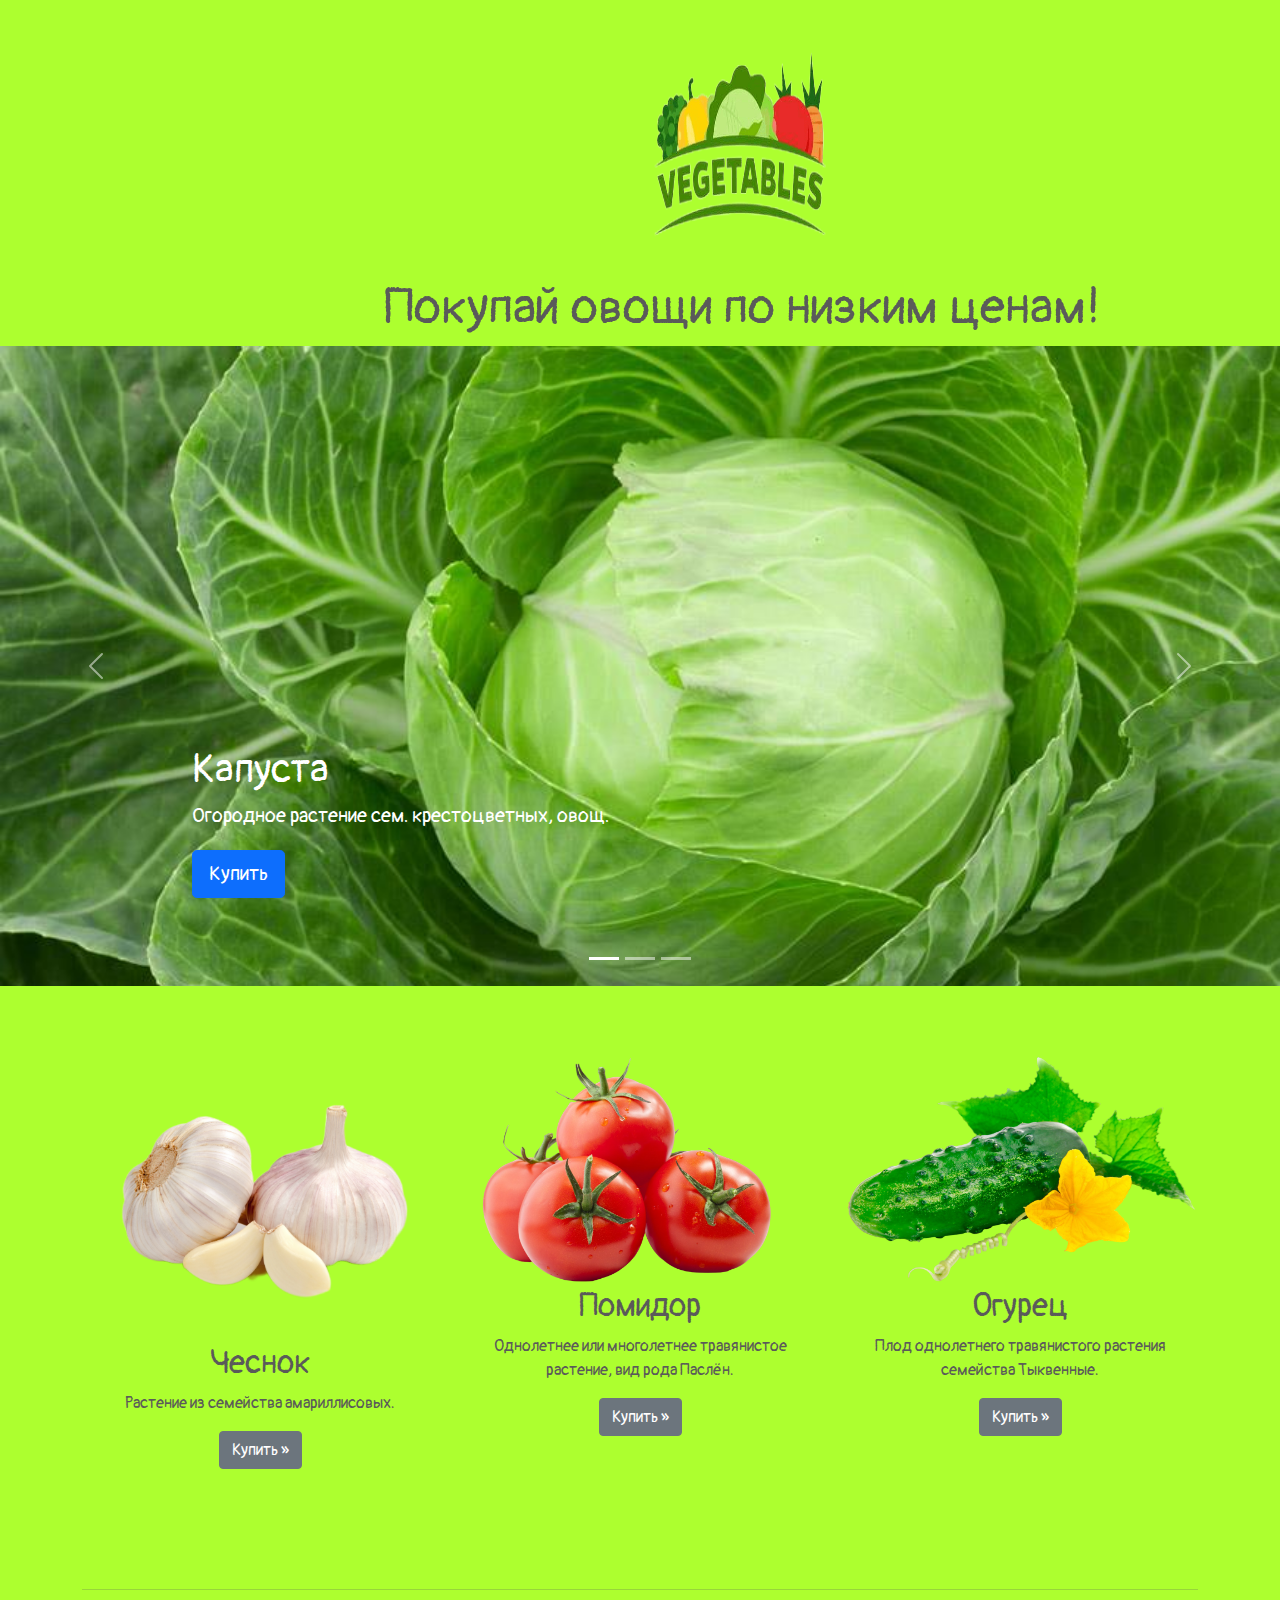
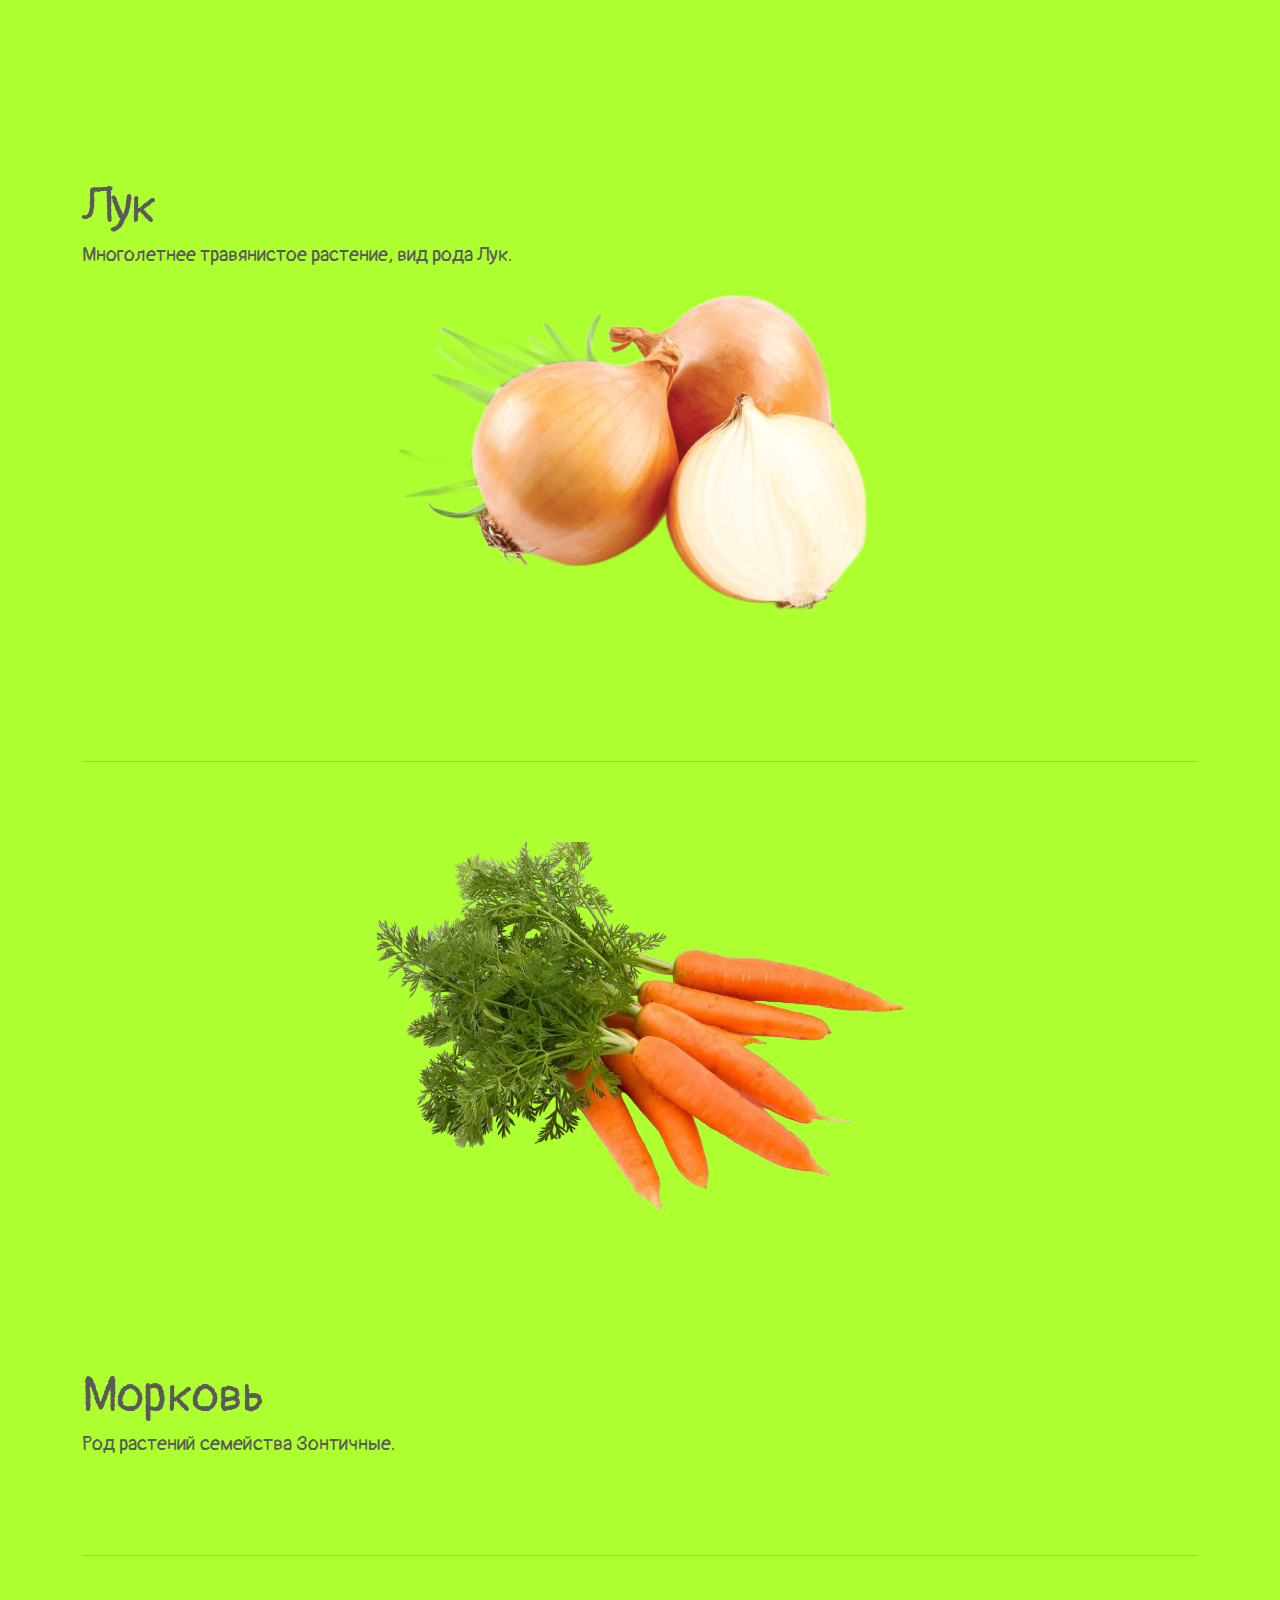
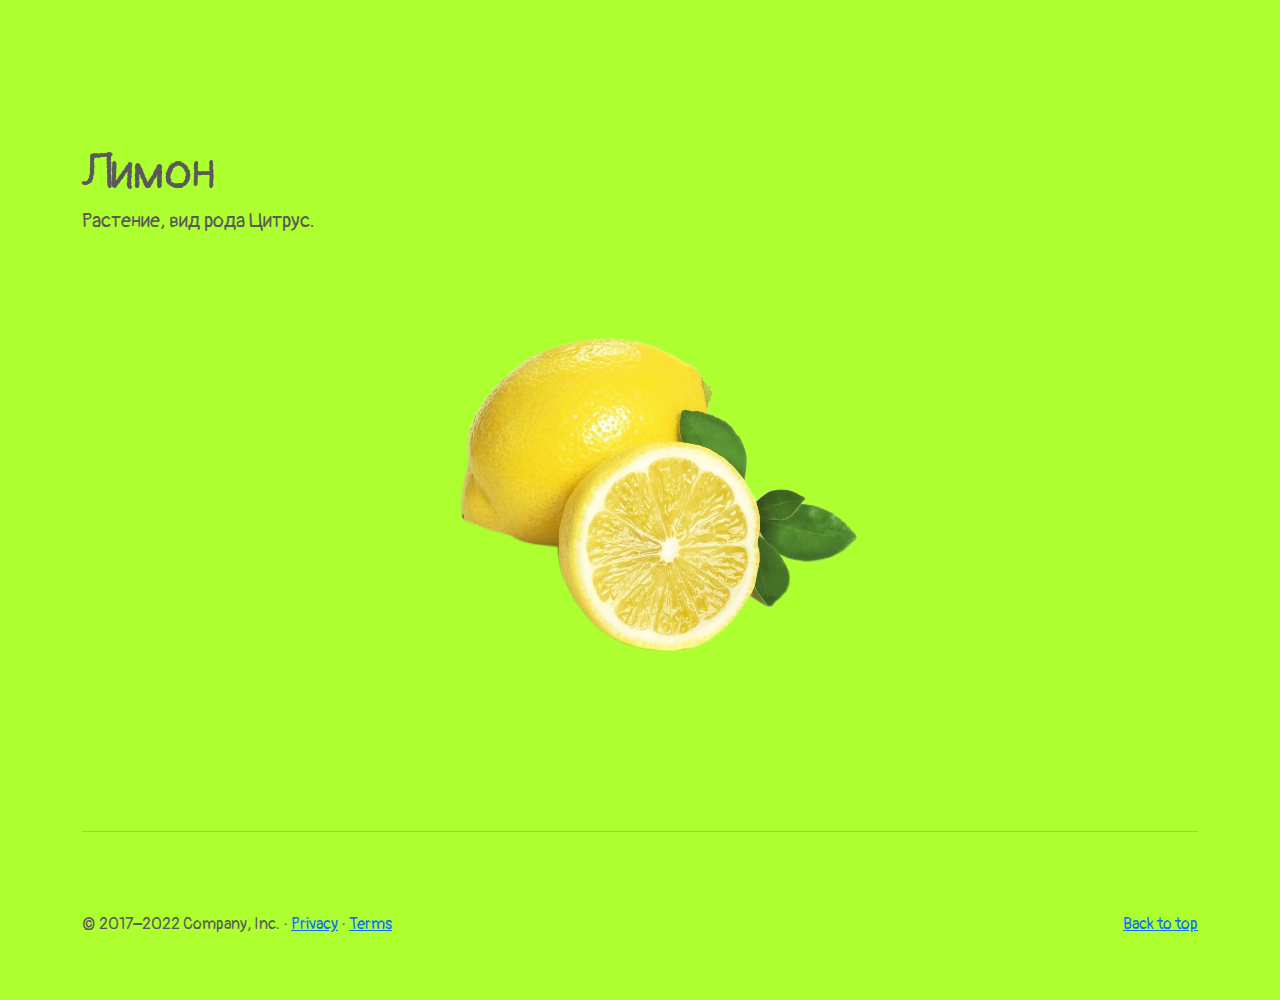
==== index.html @ 8ccec038 "Update index.html" ====
<!DOCTYPE html>
<html lang="en">
<head>
	<meta charset="UTF-8">
	<meta name="viewport" content="width=device-width, initial-scale=1.0">
	<link href="https://cdn.jsdelivr.net/npm/bootstrap@5.0.2/dist/css/bootstrap.min.css" rel="stylesheet" integrity="sha384-EVSTQN3/azprG1Anm3QDgpJLIm9Nao0Yz1ztcQTwFspd3yD65VohhpuuCOmLASjC" crossorigin="anonymous">
	<script src="https://cdn.jsdelivr.net/npm/bootstrap@5.0.2/dist/js/bootstrap.bundle.min.js" integrity="sha384-MrcW6ZMFYlzcLA8Nl+NtUVF0sA7MsXsP1UyJoMp4YLEuNSfAP+JcXn/tWtIaxVXM" crossorigin="anonymous"></script>
  <link href="https://fonts.googleapis.com/css2?family=Pangolin&display=swap" rel="stylesheet">
  <link rel="stylesheet" type="text/css" href="animeblock.css">
	<title>Vegetables</title>
</head>
<body>
	<!-- header -->
	
	<!-- end of header	 -->

	<!-- main -->
	<link rel="canonical" href="https://getbootstrap.com/docs/5.3/examples/carousel/">

    

    

<link href="../assets/dist/css/bootstrap.min.css" rel="stylesheet">

    <style>
      .telega{
        margin-left: 50%;
      }
      h6{
        margin-top: 30px;
        margin-left: 30%;
        font-size: 50px;
      }
      .bd-placeholder-img {
        font-size: 1.125rem;
        text-anchor: middle;
        -webkit-user-select: none;
        -moz-user-select: none;
        user-select: none;
      }

      @media (min-width: 768px) {
        .bd-placeholder-img-lg {
          font-size: 3.5rem;
        }
      }

      .b-example-divider {
        height: 3rem;
        background-color: rgba(0, 0, 0, .1);
        border: solid rgba(0, 0, 0, .15);
        border-width: 1px 0;
        box-shadow: inset 0 .5em 1.5em rgba(0, 0, 0, .1), inset 0 .125em .5em rgba(0, 0, 0, .15);
      }

      .b-example-vr {
        flex-shrink: 0;
        width: 1.5rem;
        height: 100vh;
      }

      .bi {
        vertical-align: -.125em;
        fill: currentColor;
      }

      .nav-scroller {
        position: relative;
        z-index: 2;
        height: 2.75rem;
        overflow-y: hidden;
      }

      .nav-scroller .nav {
        display: flex;
        flex-wrap: nowrap;
        padding-bottom: 1rem;
        margin-top: -1px;
        overflow-x: auto;
        text-align: center;
        white-space: nowrap;
        -webkit-overflow-scrolling: touch;
      }
      body{
        font-family: 'Pangolin', cursive;
        background-color: greenyellow;
      }
    </style>

    
    <!-- Custom styles for this template -->
    <link href="carousel.css" rel="stylesheet">
  </head>
  <body>
    <img class="telega" src="veget.png" alt="" width="200px" height="200px">
    <h6>Покупай овощи по низким ценам!</h6>


<main>

  <div id="myCarousel" class="carousel slide" data-bs-ride="carousel">
    <div class="carousel-indicators">
      <button type="button" data-bs-target="#myCarousel" data-bs-slide-to="0" class="active" aria-current="true" aria-label="Slide 1"></button>
      <button type="button" data-bs-target="#myCarousel" data-bs-slide-to="1" aria-label="Slide 2"></button>
      <button type="button" data-bs-target="#myCarousel" data-bs-slide-to="2" aria-label="Slide 3"></button>
    </div>
    <div class="carousel-inner">
      <div class="carousel-item active">
        <img src="img/kapusta.jpg" width="100%">
        <div class="container">
          <div class="carousel-caption text-start">
            <h1>Капуста</h1>
            <p>Огородное растение сем. крестоцветных, овощ.</p>
            <p><a class="btn btn-lg btn-primary" href="index2.html">Купить</a></p>
          </div>
        </div>
      </div>
      <div class="carousel-item">
        <img src="img/kartoshka.jpg" width="100%">
        <div class="container">
          <div class="carousel-caption">
            <h1>Картофель</h1>
            <p>Многолетнее клубненосное растение, в сельском хозяйстве возделывается, как однолетнее.</p>
            <p><a class="btn btn-lg btn-primary" href="index2.html">Купить</a></p>
          </div>
        </div>
      </div>
      <div class="carousel-item">
        <img src="img/svekla.jpg" width="100%">
        <div class="container">
          <div class="carousel-caption text-end">
            <h1>Свекла</h1>
            <p>Крупный корнеплод семейства Амарантовых.</p>
            <p><a class="btn btn-lg btn-primary" href="index2.html">Купить</a></p>
          </div>
        </div>
      </div>
    </div>
    <button class="carousel-control-prev" type="button" data-bs-target="#myCarousel" data-bs-slide="prev">
      <span class="carousel-control-prev-icon" aria-hidden="true"></span>
      <span class="visually-hidden">Previous</span>
    </button>
    <button class="carousel-control-next" type="button" data-bs-target="#myCarousel" data-bs-slide="next">
      <span class="carousel-control-next-icon" aria-hidden="true"></span>
      <span class="visually-hidden">Next</span>
    </button>
  </div>


  <!-- Marketing messaging and featurettes
  ================================================== -->
  <!-- Wrap the rest of the page in another container to center all the content. -->

  <div class="container marketing">

    <!-- Three columns of text below the carousel -->
    <div class="row">
      <div class="col-lg-4">
        <img src="img/chesnok1fon.png" width="100%">
        <h2 class="fw-normal">Чеснок</h2>
        <p>Растение из семейства амариллисовых.</p>
        <p><a class="btn btn-secondary" href="index2.html">Купить &raquo;</a></p>
      </div><!-- /.col-lg-4 -->
      <div class="col-lg-4">
        <img src="img/pomidorfon.png" width="100%">
        <h2 class="fw-normal">Помидор</h2>
        <p>Однолетнее или многолетнее травянистое растение, вид рода Паслён.</p>
        <p><a class="btn btn-secondary" href="index2.html">Купить &raquo;</a></p>
      </div><!-- /.col-lg-4 -->
      <div class="col-lg-4">
        <img src="img/oguresfon.png" width="100%">
        <h2 class="fw-normal">Огурец</h2>
        <p>Плод однолетнего травянистого растения семейства Тыквенные.</p>
        <p><a class="btn btn-secondary" href="index2.html">Купить &raquo;</a></p>
      </div><!-- /.col-lg-4 -->
    </div><!-- /.row -->


    <!-- START THE FEATURETTES -->

    <hr class="featurette-divider">

    <div class="row ">
      <div class="col-md-7">
        <h2 class="featurette-heading fw-normal lh-1">Лук<span class="text-muted"></span></h2>
        <p class="lead">Многолетнее травянистое растение, вид рода Лук.</p>
      </div>
      <div class="wrapper" style="width: 550px;">
        <a href="index2.html">
          <img src="img/lukfon.png" alt="lukfon.png">
            <div class="text">
             <h1>Лук</h1>
              <p>Нажми чтобы перейти к оплате.</p>
            </div>
        </a>
      </div>
    </div>

    <hr class="featurette-divider">

    <div class="row featurette">
      <div class="col-md-7 order-md-2">
        <h2 class="featurette-heading fw-normal lh-1">Морковь<span class="text-muted"></span></h2>
        <p class="lead">Род растений семейства Зонтичные.</p>
      </div>
      <div class="wrapper" style="width: 550px;">
        <a href="index2.html">
          <img src="img/morkovfon.png" alt="morkofon.png" width="100%">
            <div class="text">
             <h1>Морковь</h1>
              <p>Нажми чтобы перейти к оплате.</p>
            </div>
        </a>
      </div>
    </div>

    <hr class="featurette-divider">

    <div class="row featurette">
      <div class="col-md-7">
        <h2 class="featurette-heading fw-normal lh-1">Лимон<span class="text-muted"></span></h2>
        <p class="lead">Растение, вид рода Цитрус.</p>
      </div>
      <div class="wrapper" style="width: 550px;">
        <a href="index2.html">
          <img src="img/lemonfon.png" alt="lemonfon.png" width="100%">
            <div class="text">
             <h1>Лимон</h1>
              <p>Нажми чтобы перейти к оплате.</p>
            </div>
        </a>
      </div>
    </div>

    <hr class="featurette-divider">

    <!-- /END THE FEATURETTES -->

  </div><!-- /.container -->


  <!-- FOOTER -->
  <footer class="container">
    <p class="float-end"><a href="#">Back to top</a></p>
    <p>&copy; 2017–2022 Company, Inc. &middot; <a href="#">Privacy</a> &middot; <a href="#">Terms</a></p>
  </footer>
</main>


    <script src="../assets/dist/js/bootstrap.bundle.min.js"></script>

	<!-- end of main -->
</body>
</html>
---- animeblock.css ----
{
/*Цвет для заднего фона	*/
	background: violet;
/*Все строчные объекты разместить по центру	*/
	text-align: center;
}

.wrapper{
/*Создаем ширину блока (можно указать свою)	*/
	width: 150px;
/*Создаем отступ верх/низ - 50px, лево/право - авто	*/
	margin: 50px auto;
/*Относительное позиционирование, нужно, для нормальной работы
будущей анимации 	*/
	position: relative;
/*border - Рамка, толщиной 5 пикселей, цветом черным 
и прозрачностью 20%	*/
	border: solid 5 px rgba(255, 255, 255, 0.8);
/*Если картинка вылазит за ширину блока(350 пикселей), она обрежется	*/
	overflow: hidden;
}
.wrapper a img{
	width: 100%;
}
.wrapper a{
/*убираем синий текст и черту под ссылкой	*/
	text-decoration: none;
/*цвет текста - белый (можно указать свой)	*/
	color: white;
/*блочный формат отображения(не будет перемещаться
 по странице, при масштабировании)	*/
	display: block;
}
.text{
/*позиция absolute - главнее, чем позиция relative. Это дает
нам то, что текст можно расположить поверх картинки и 
спрятать его от пользователя при помощи свойства прозрачности
opacity:0;	*/
	position: absolute;
/*Отступ сверху нуль пикселей	*/
	top: 0;
/*Отступ слева нуль пикселей	*/
	left: 0;
	padding: 30px 40px;
	opacity: 0;
/*уровень, на котором мы располагаем текст(100 чисто по приколу 
написал, хватило бы и единицу)	*/
	z-index: 100;
/*Время анимации = 0.5 секунды, а ease - характер её воспроизведения	*/
	transition: 0.5s ease;
/*Дополнительно почитать про характер воспроизведения:

https://developer.mozilla.org/en-US/docs/Web/CSS/transition-timing-function

*/
}
/*before и after - это псевтоклассы, в которых мы записываем необходимые для
анимации свойства. Это как заготовка для будущей "шторки"*/
.wrapper a:before,
.wrapper a:after{
/*Свойство, при момощи которого можно добавлять эл-ты на страницу
(в основном текст.). Мы специально сделали его без контента, чтобы	
просто создать темный блок*/

/*одинарные кавычки = Э (на англ. раскладке)*/
	content: ''; 
	position: absolute;
	width: 200%;
	height: 200%;
	transition: 0.5s ease-in-out;
/*Смешение цветов, которое затемняет полученный микс*/
	mix-blend-mode: darken;
}
/*создаем нижнюю шторку*/
.wrapper a:before{
	right: 0;
	bottom: -100%;
/*rgba - расшифровыввается, как red, green, blue,
 альфа(прозрачность)	*/
	background: rgba(230, 12, 50, 0.8);
/*transform - CSS-свойство, которое позволяет вам 
поворачивать(rotate), масштабировать(scale), наклонять(skew) или 
сдвигать элемент(translate). При желании загугли	*/
	transform: skew(-45deg) translateX(100%);
}
/*Создаем верхнюю шторку*/
.wrapper a:after{
	left: 0;
	top: -100%;
	background: rgba(11, 72, 174, 0.8);
/*deg - это градусы(от англ. degrees)	*/
	transform: skew(135deg) translateX(-100%);
}

/*активируем анимацию.
псевдокласс :hover запускает анимацию при наведении*/
.wrapper:hover a:before{
	transform: skew(-45deg) translateX(0%);
}
.wrapper:hover a:after{
	transform: skew(135deg) translateX(0%);
}
.wrapper:hover .text{
	opacity: 1;
}
---- carousel.css ----
/* GLOBAL STYLES
-------------------------------------------------- */
/* Padding below the footer and lighter body text */

body {
  padding-top: 3rem;
  padding-bottom: 3rem;
  color: #5a5a5a;
}


/* CUSTOMIZE THE CAROUSEL
-------------------------------------------------- */

/* Carousel base class */
.carousel {
  margin-bottom: 4rem;
}
/* Since positioning the image, we need to help out the caption */
.carousel-caption {
  bottom: 3rem;
  z-index: 10;
}

/* Declare heights because of positioning of img element */
.carousel-item {
  height: 40rem;
}


/* MARKETING CONTENT
-------------------------------------------------- */

/* Center align the text within the three columns below the carousel */
.marketing .col-lg-4 {
  margin-bottom: 1.5rem;
  text-align: center;
}
/* rtl:begin:ignore */
.marketing .col-lg-4 p {
  margin-right: .75rem;
  margin-left: .75rem;
}
/* rtl:end:ignore */


/* Featurettes
------------------------- */

.featurette-divider {
  margin: 5rem 0; /* Space out the Bootstrap <hr> more */
}

/* Thin out the marketing headings */
/* rtl:begin:remove */
.featurette-heading {
  letter-spacing: -.05rem;
}

/* rtl:end:remove */

/* RESPONSIVE CSS
-------------------------------------------------- */

@media (min-width: 40em) {
  /* Bump up size of carousel content */
  .carousel-caption p {
    margin-bottom: 1.25rem;
    font-size: 1.25rem;
    line-height: 1.4;
  }

  .featurette-heading {
    font-size: 50px;
  }
}

@media (min-width: 62em) {
  .featurette-heading {
    margin-top: 7rem;
  }
}
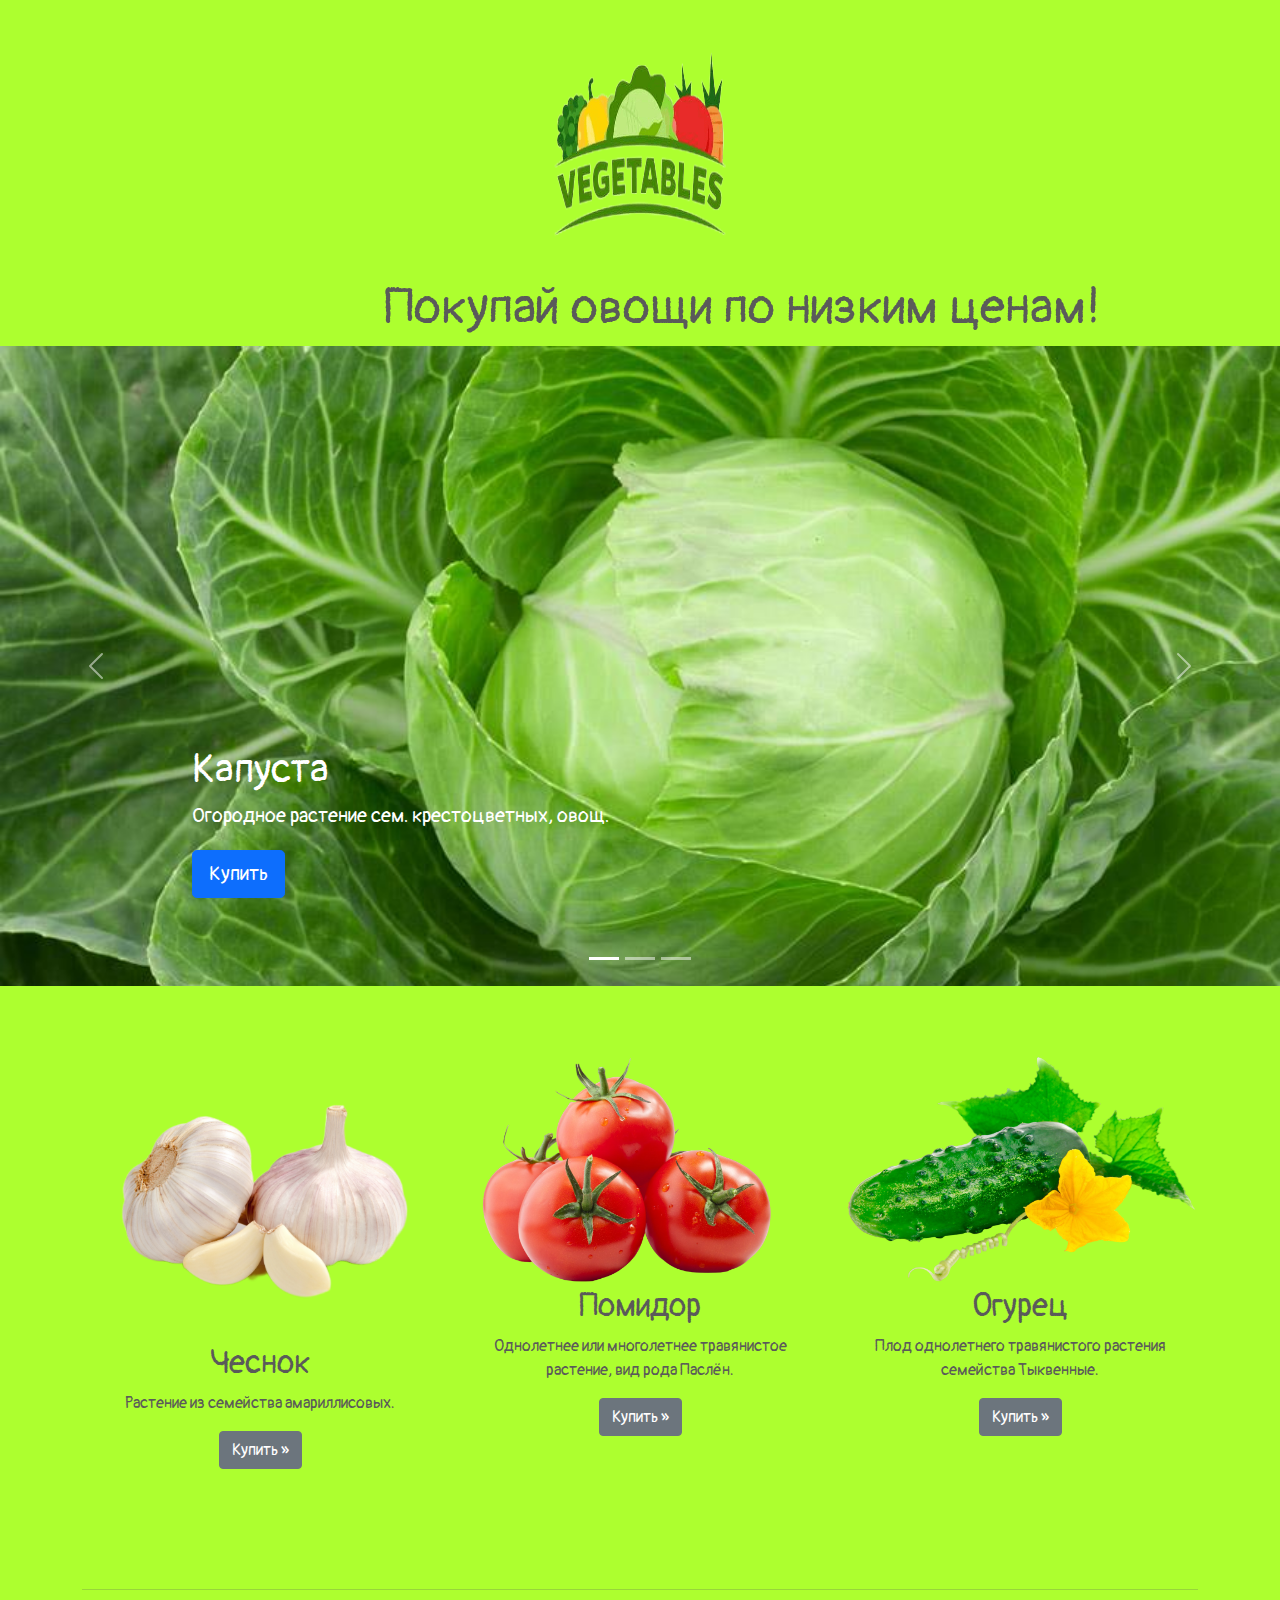
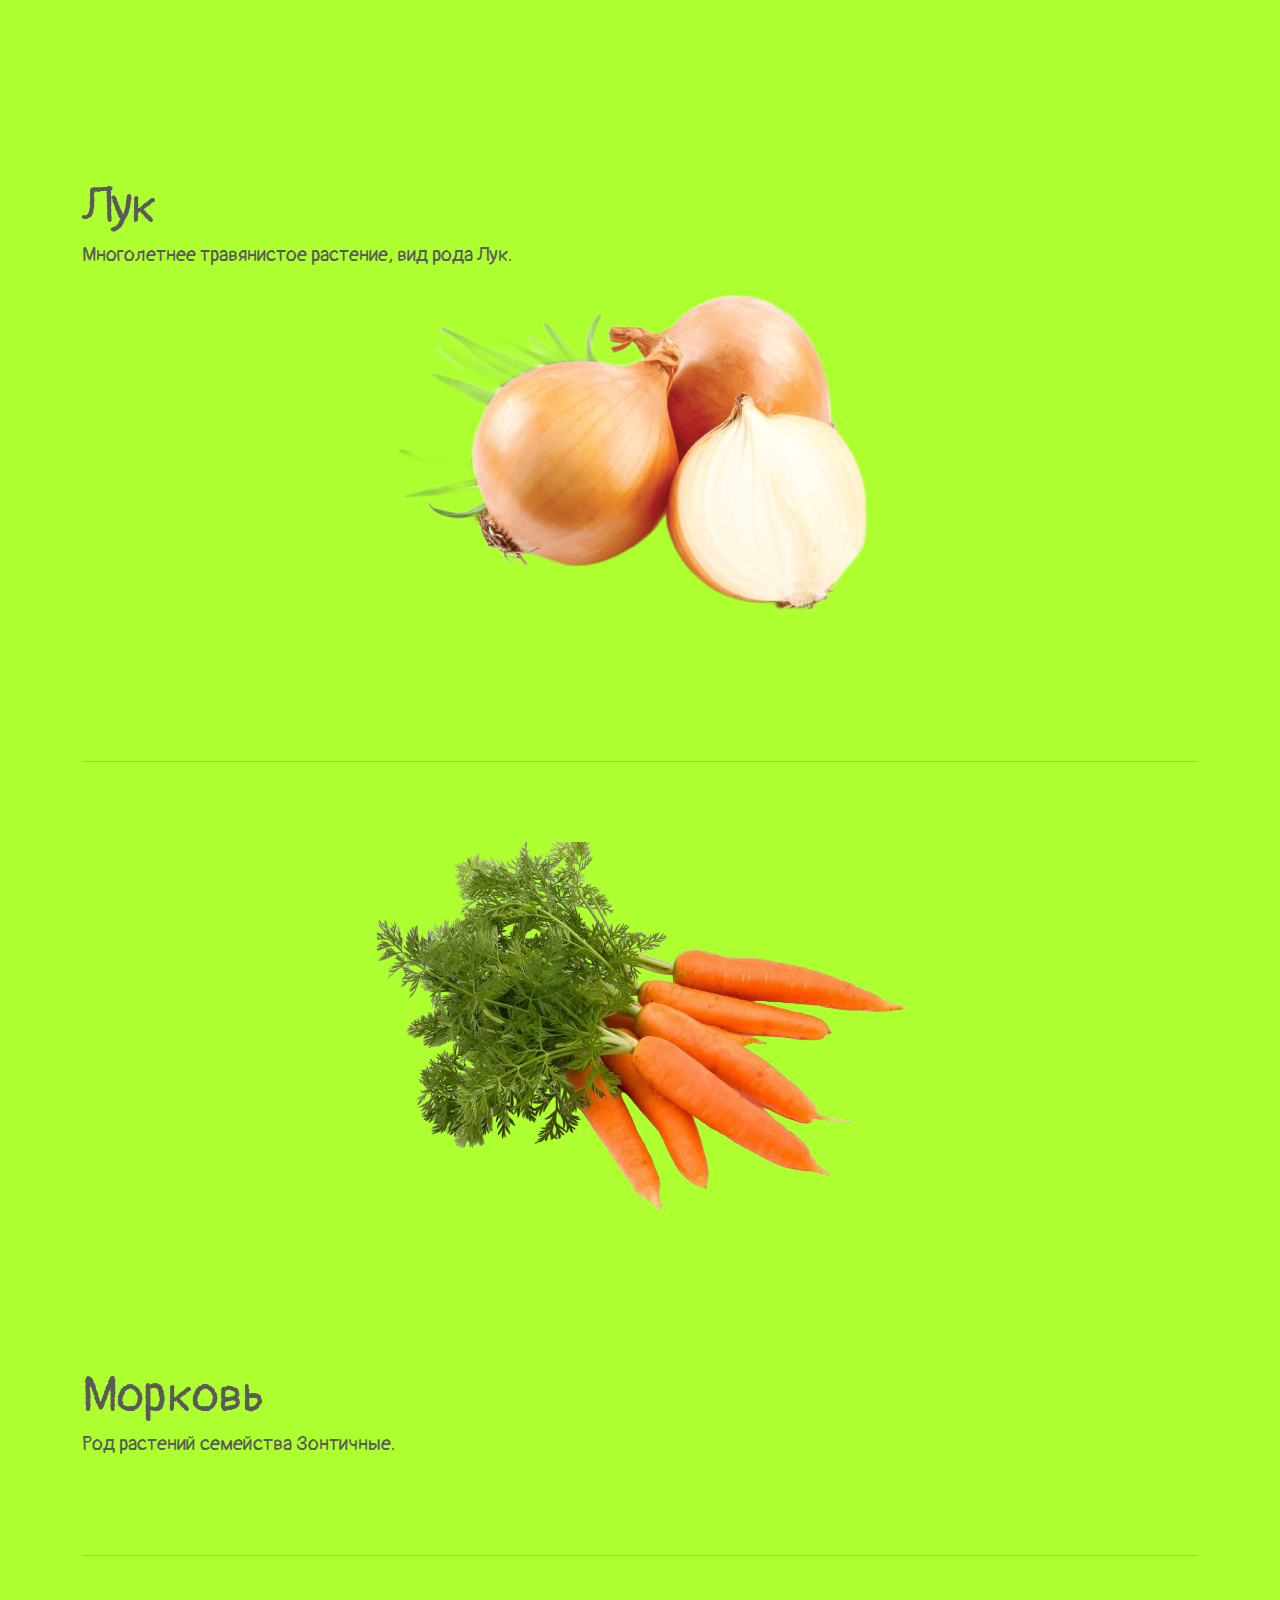
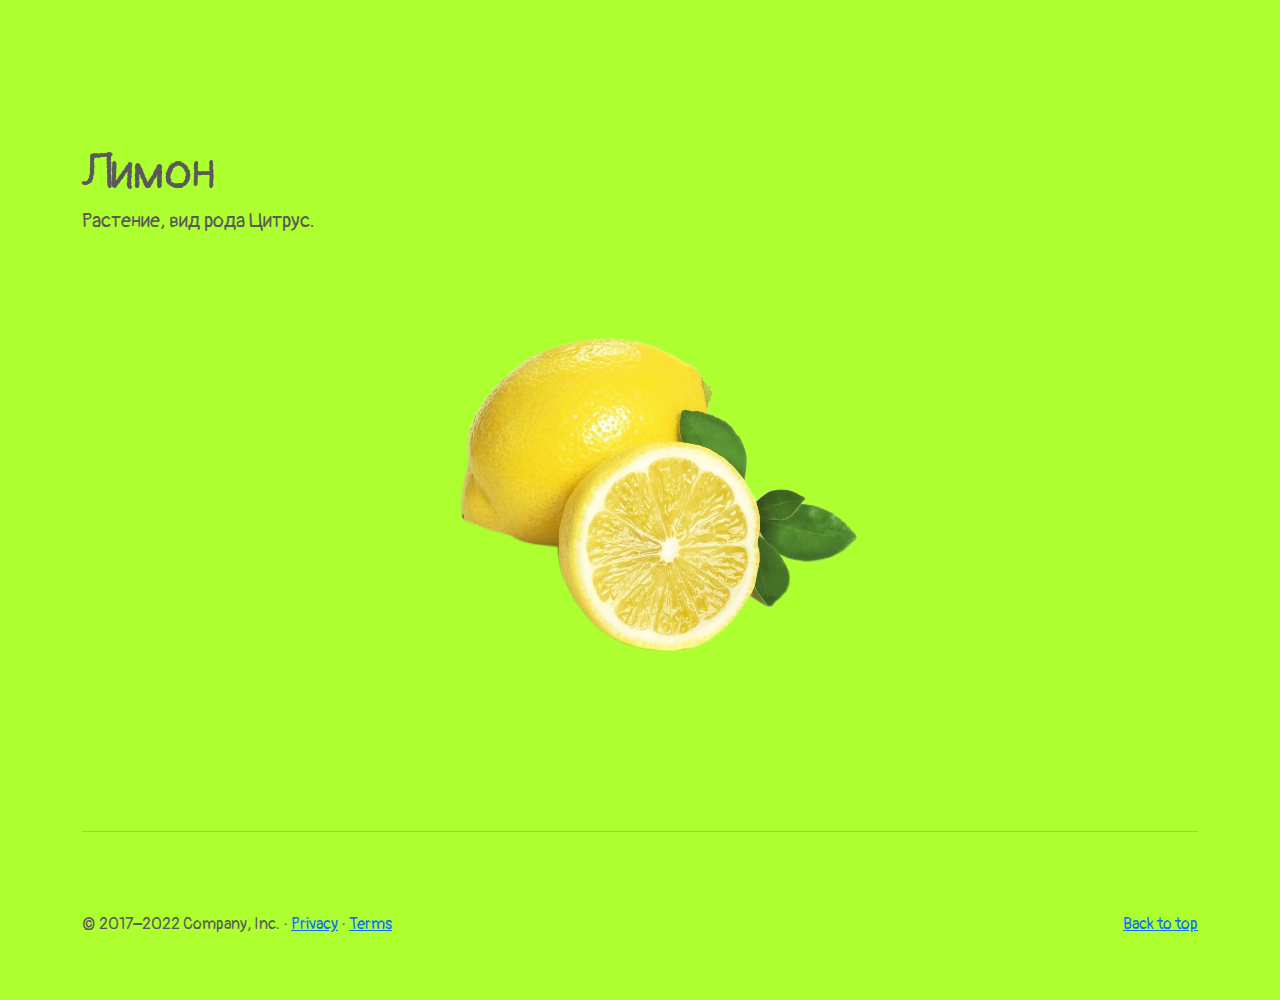
==== commit d8e69e54: "Update index.html" ====
--- a/index.html
+++ b/index.html
@@ -25,7 +25,7 @@
 
     <style>
       .telega{
-        margin-left: 50%;
+        margin-left: %;
       }
       h6{
         margin-top: 30px;
@@ -93,7 +93,7 @@
     <link href="carousel.css" rel="stylesheet">
   </head>
   <body>
-    <img class="telega" src="veget.png" alt="" width="200px" height="200px">
+    <img class="d-block mx-auto mb-4" src="veget.png" alt="" width="200px" height="200px">
     <h6>Покупай овощи по низким ценам!</h6>
 
 
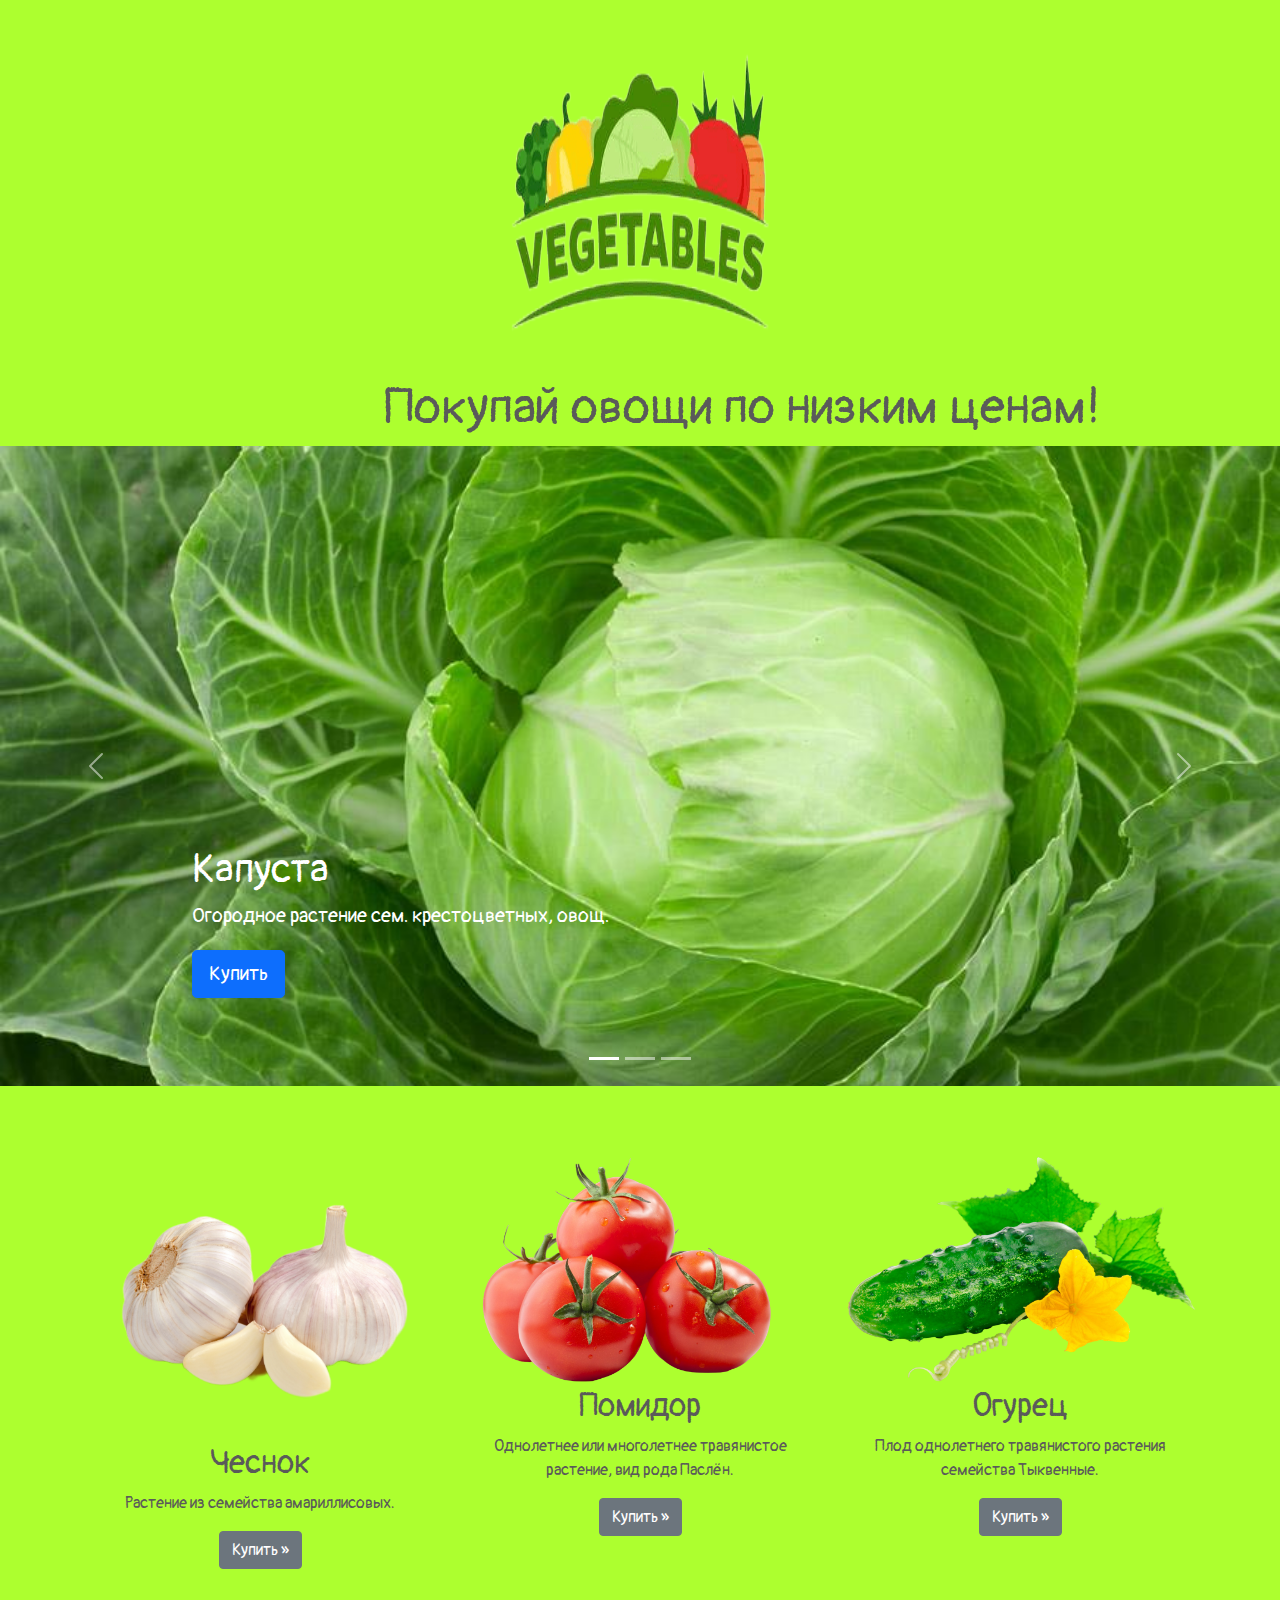
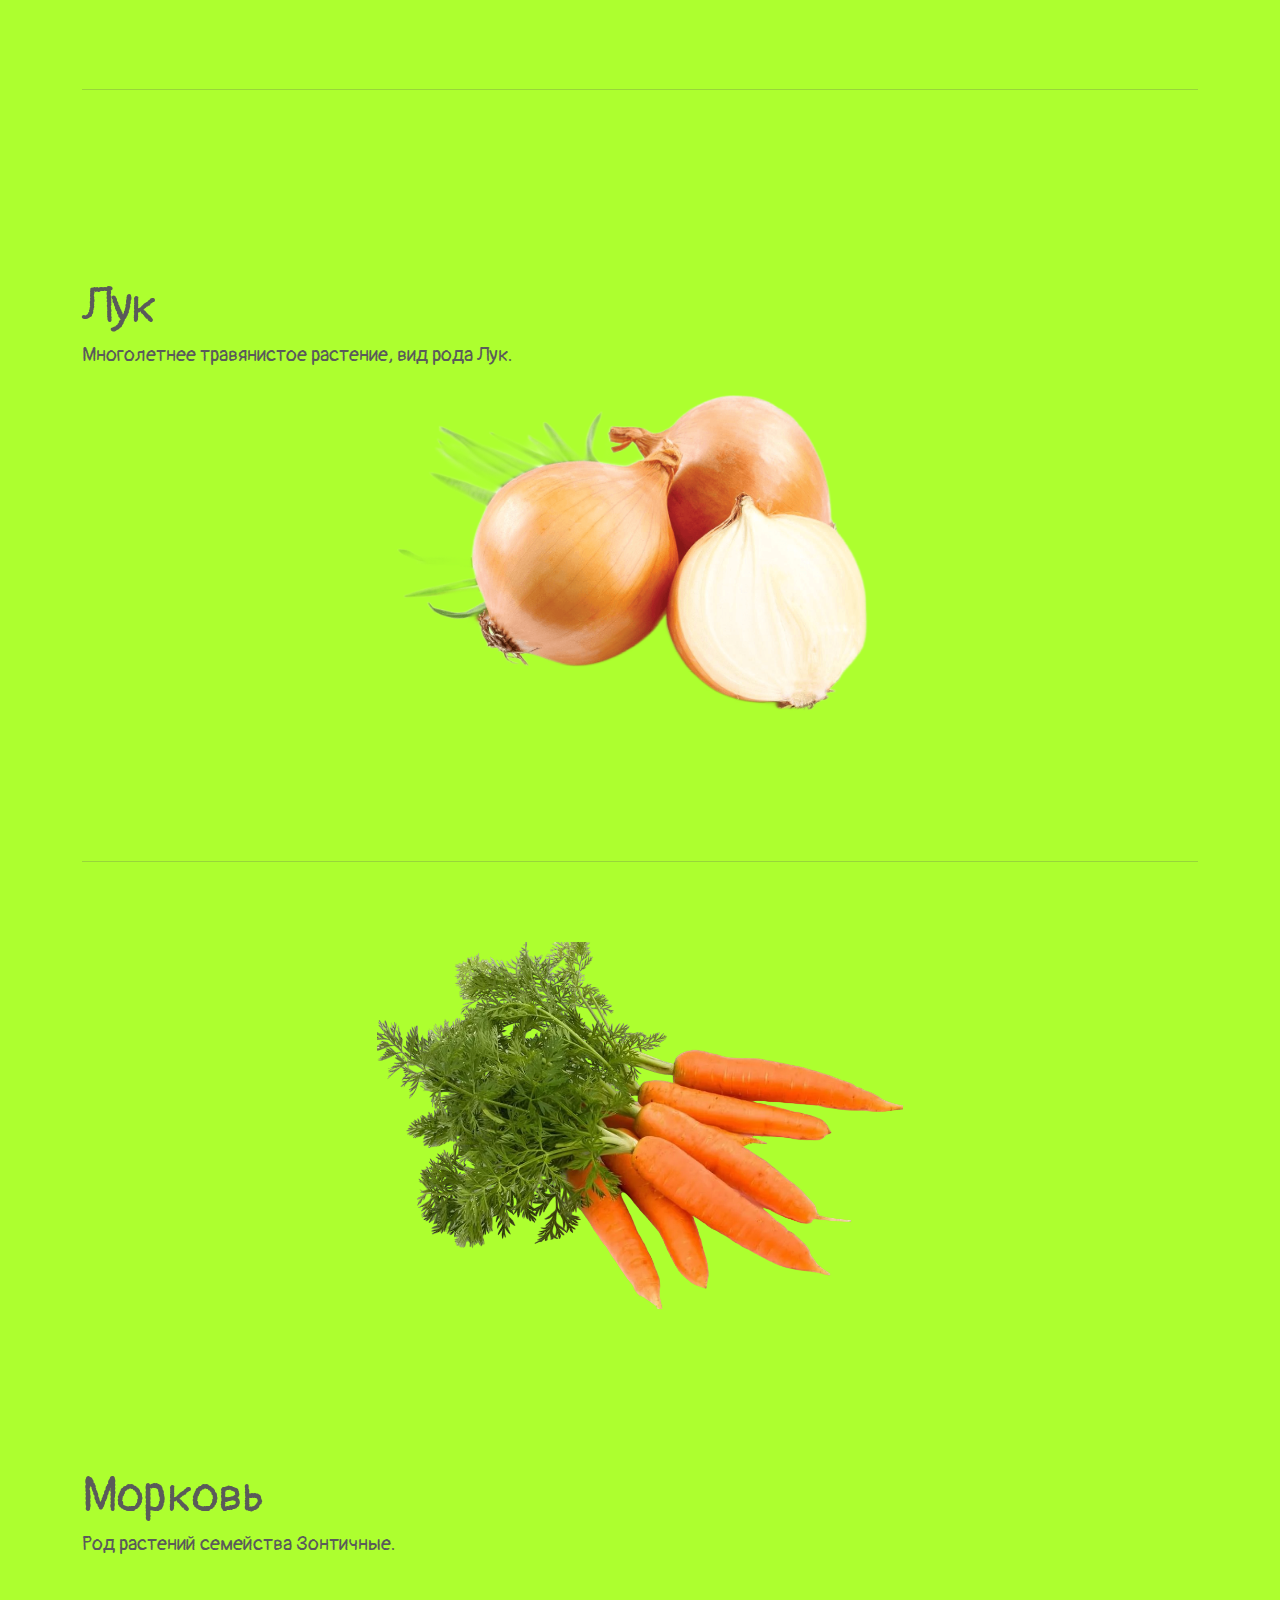
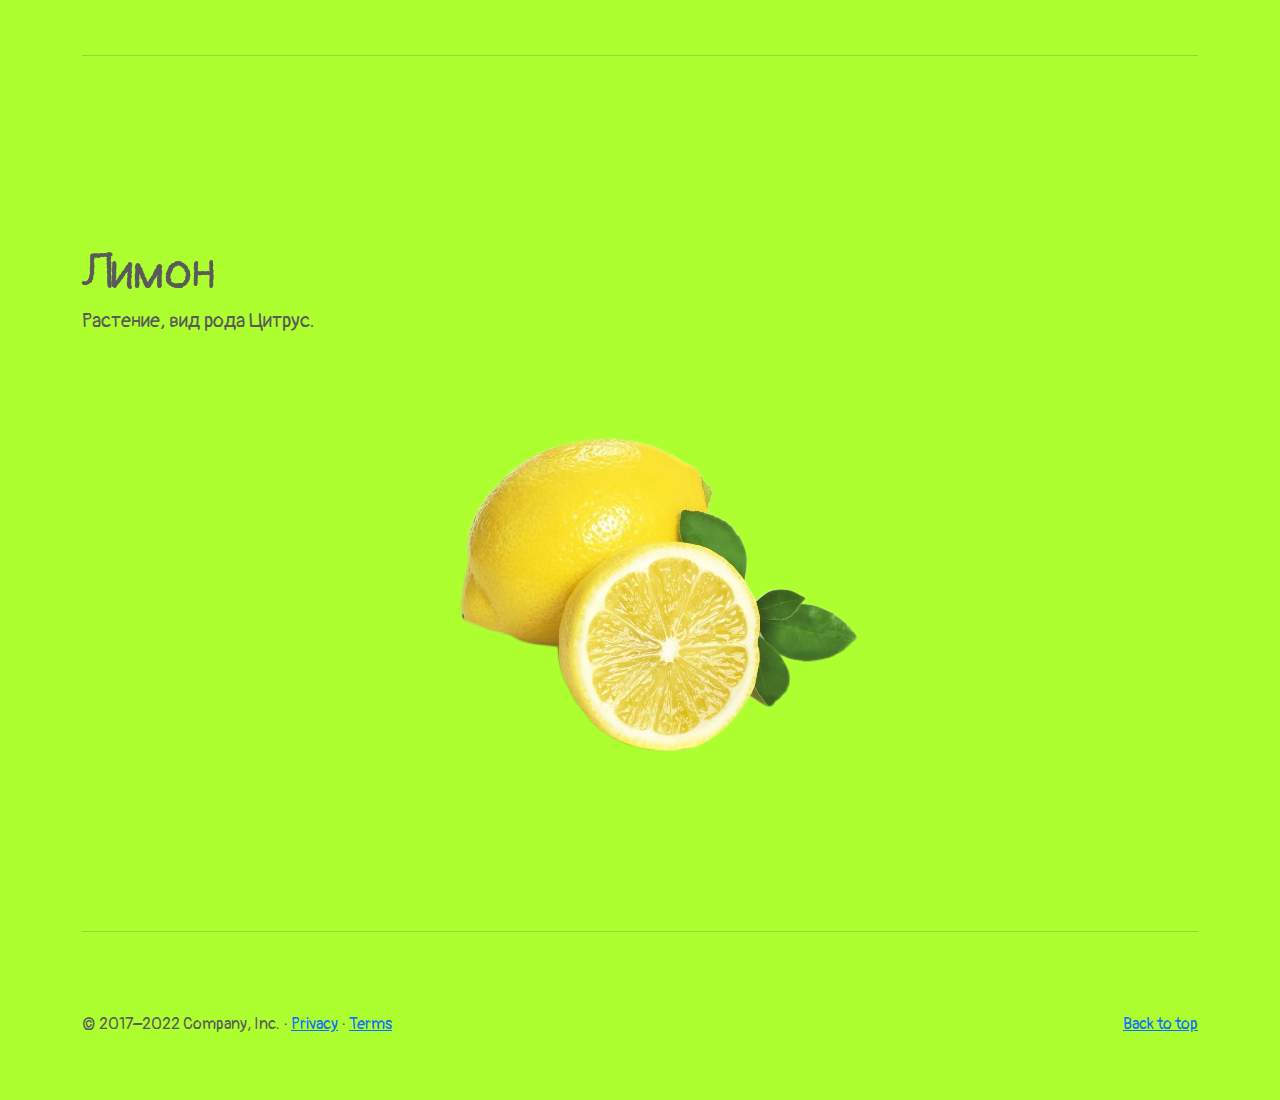
==== commit 39a98579: "Update index.html" ====
--- a/index.html
+++ b/index.html
@@ -93,7 +93,7 @@
     <link href="carousel.css" rel="stylesheet">
   </head>
   <body>
-    <img class="d-block mx-auto mb-4" src="veget.png" alt="" width="200px" height="200px">
+    <img class="d-block mx-auto mb-4" src="veget.png" alt="" width="300px" height="300px">
     <h6>Покупай овощи по низким ценам!</h6>
 
 
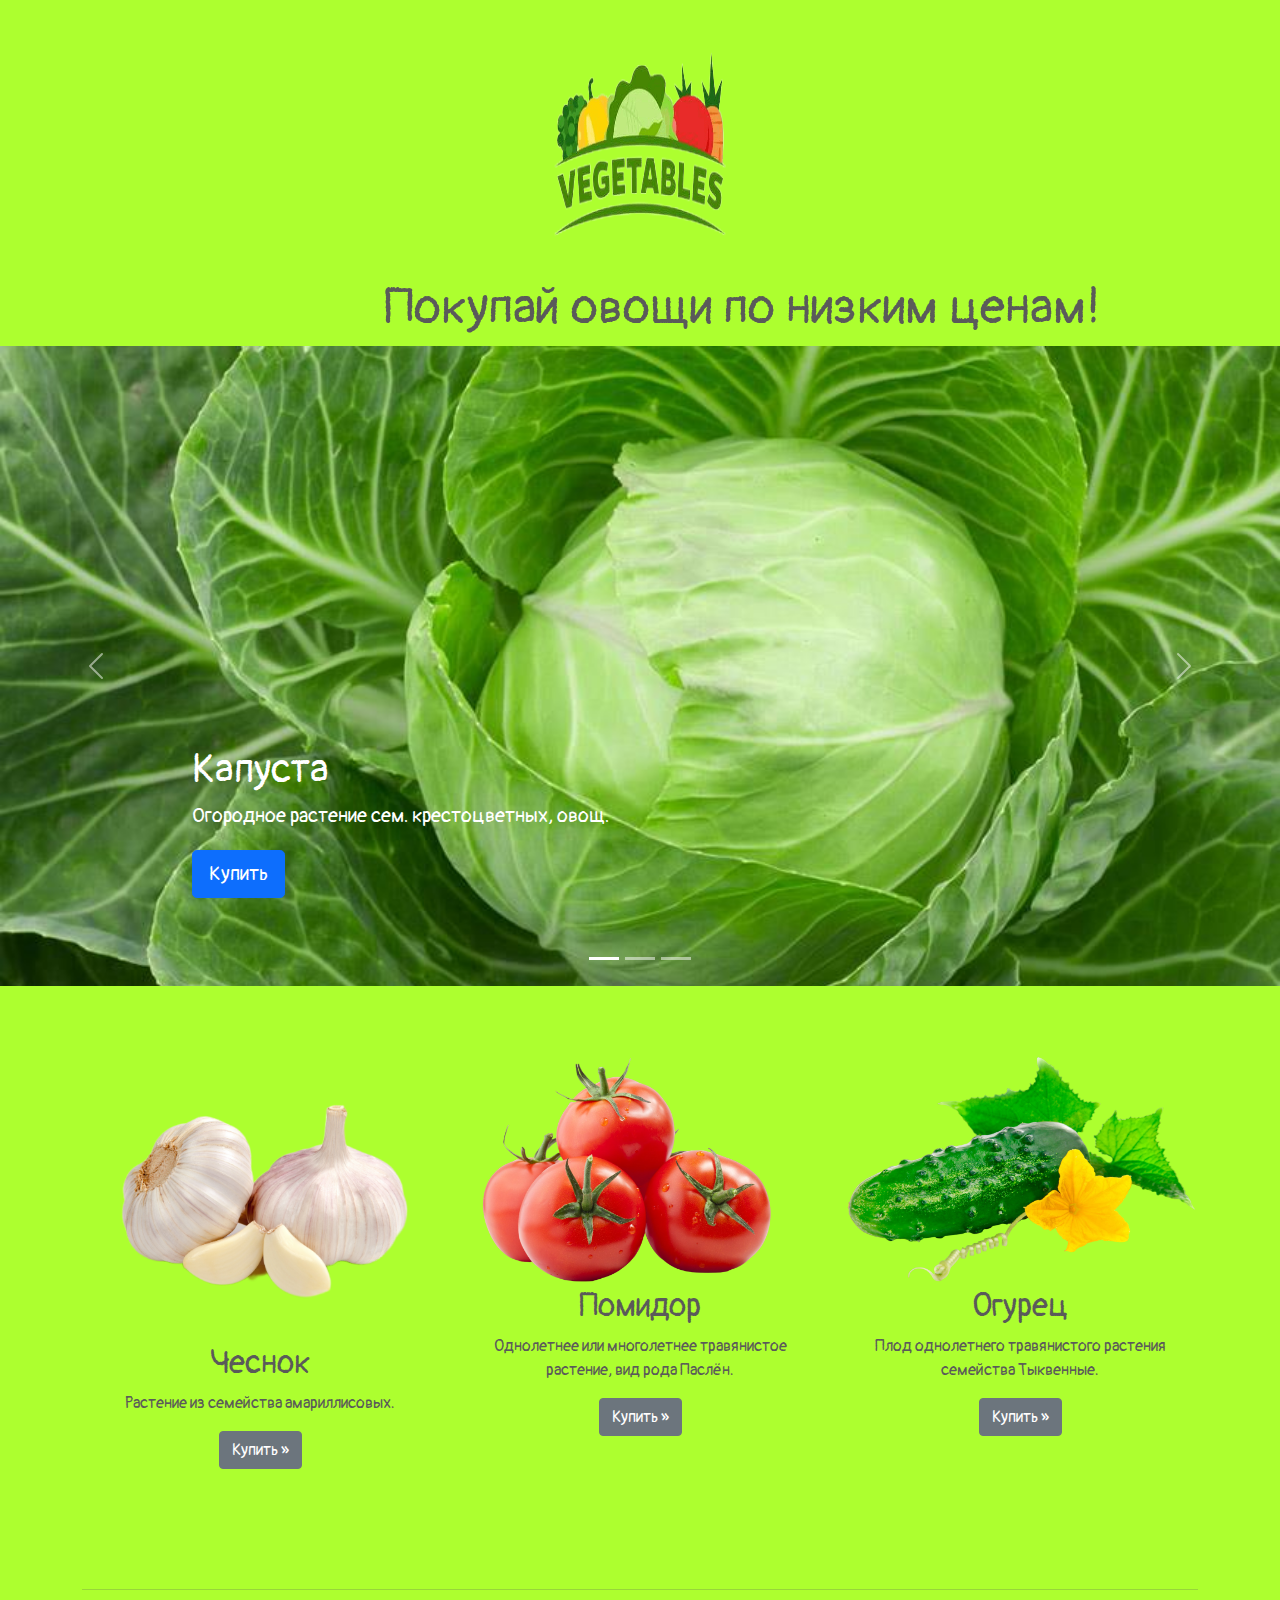
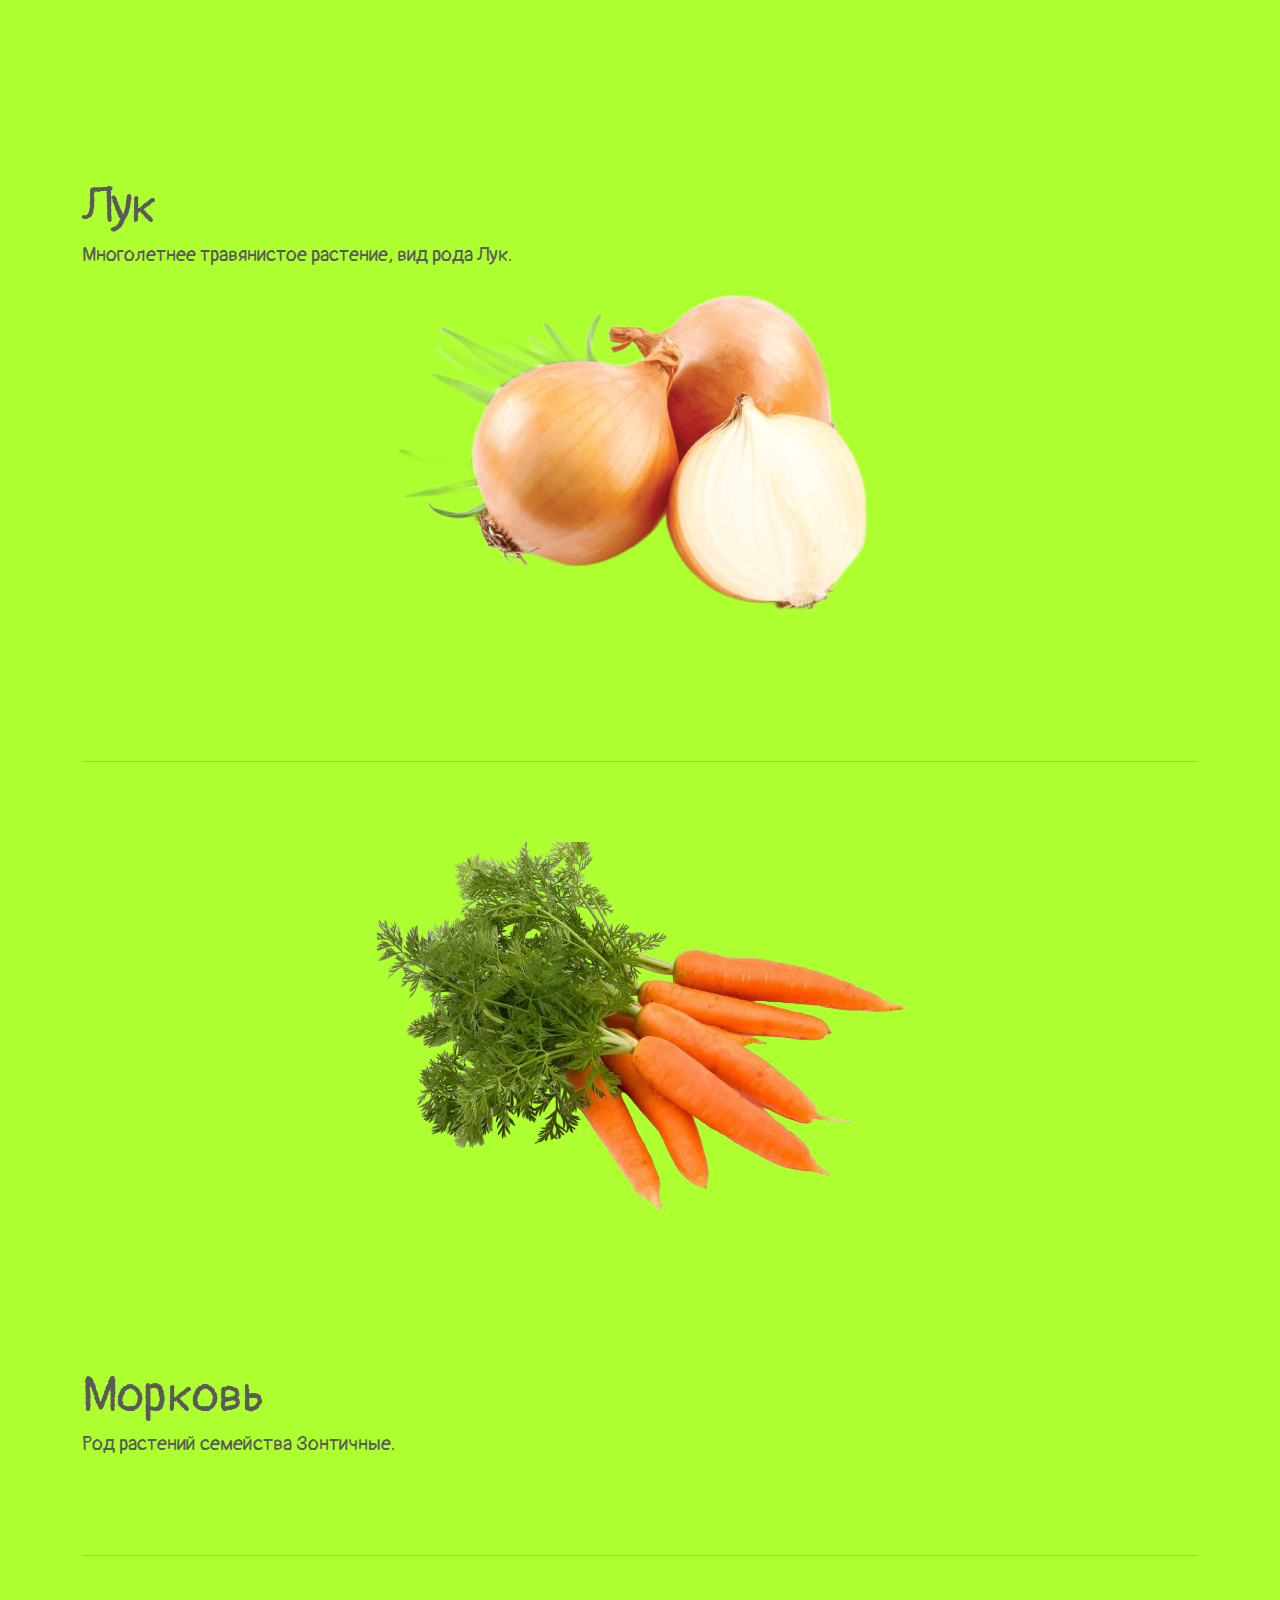
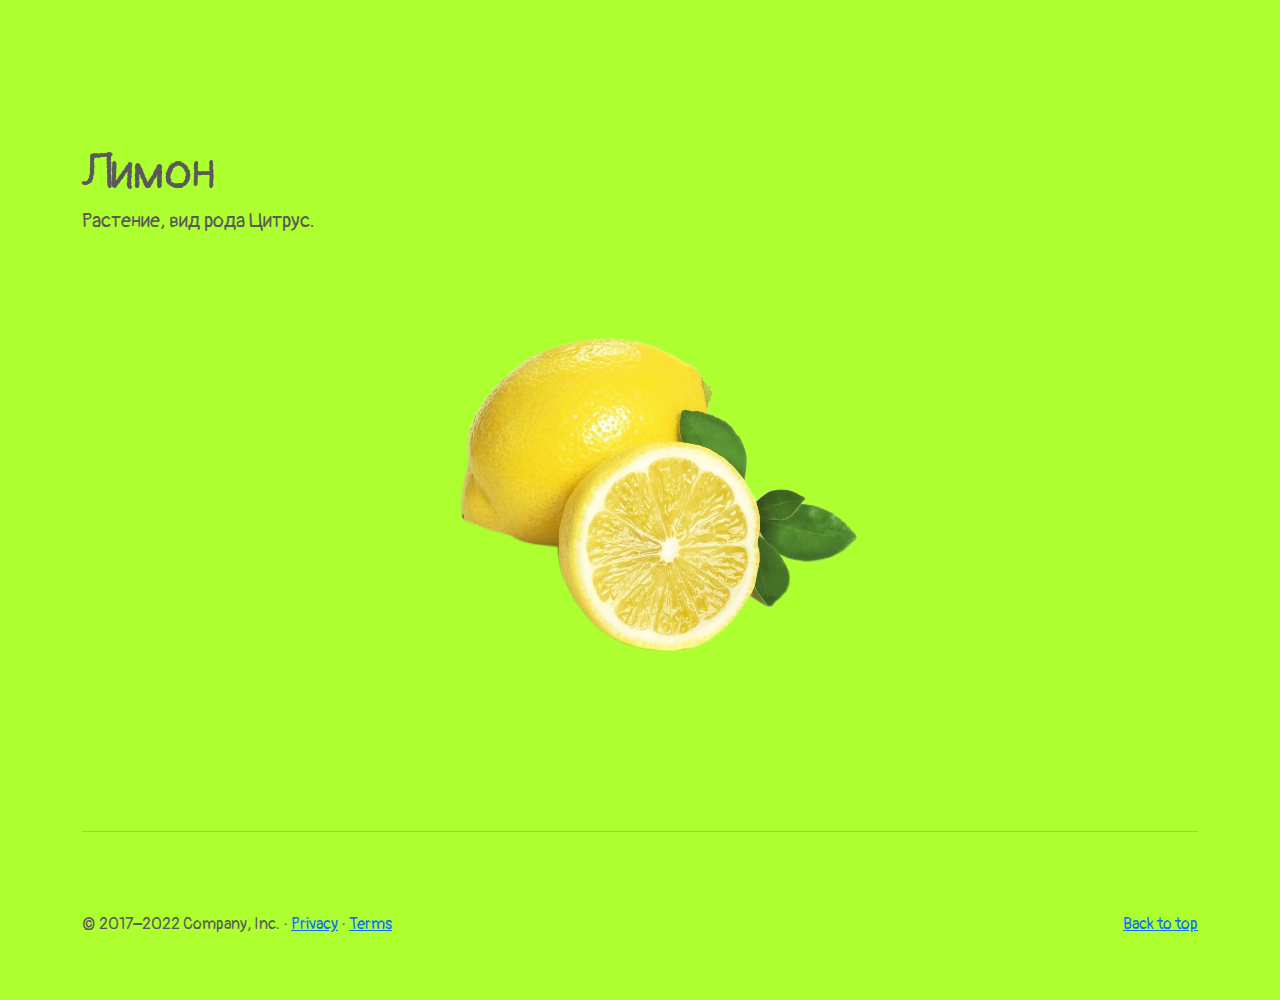
==== commit 9f253600: "Update index.html" ====
--- a/index.html
+++ b/index.html
@@ -93,7 +93,7 @@
     <link href="carousel.css" rel="stylesheet">
   </head>
   <body>
-    <img class="d-block mx-auto mb-4" src="veget.png" alt="" width="300px" height="300px">
+    <img class="d-block mx-auto mb-4" src="veget.png" alt="" width="200px" height="200px">
     <h6>Покупай овощи по низким ценам!</h6>
 
 
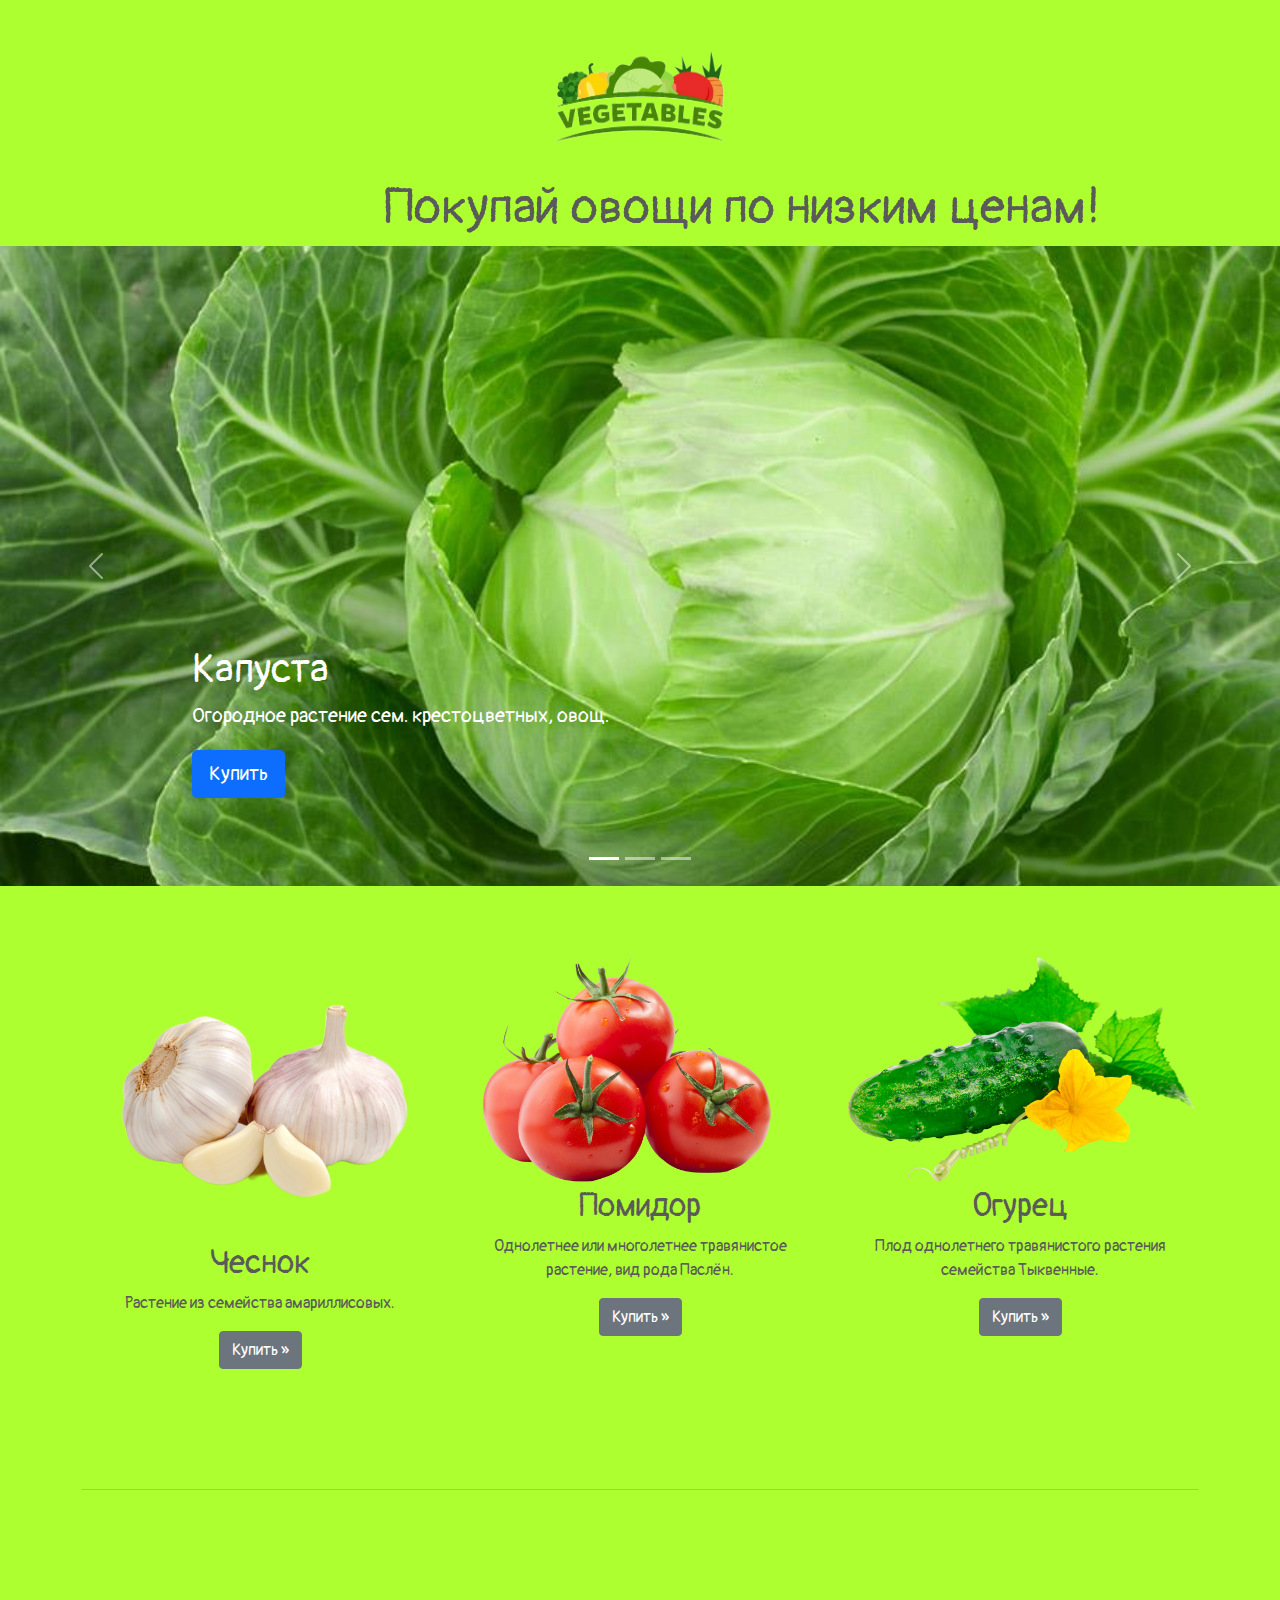
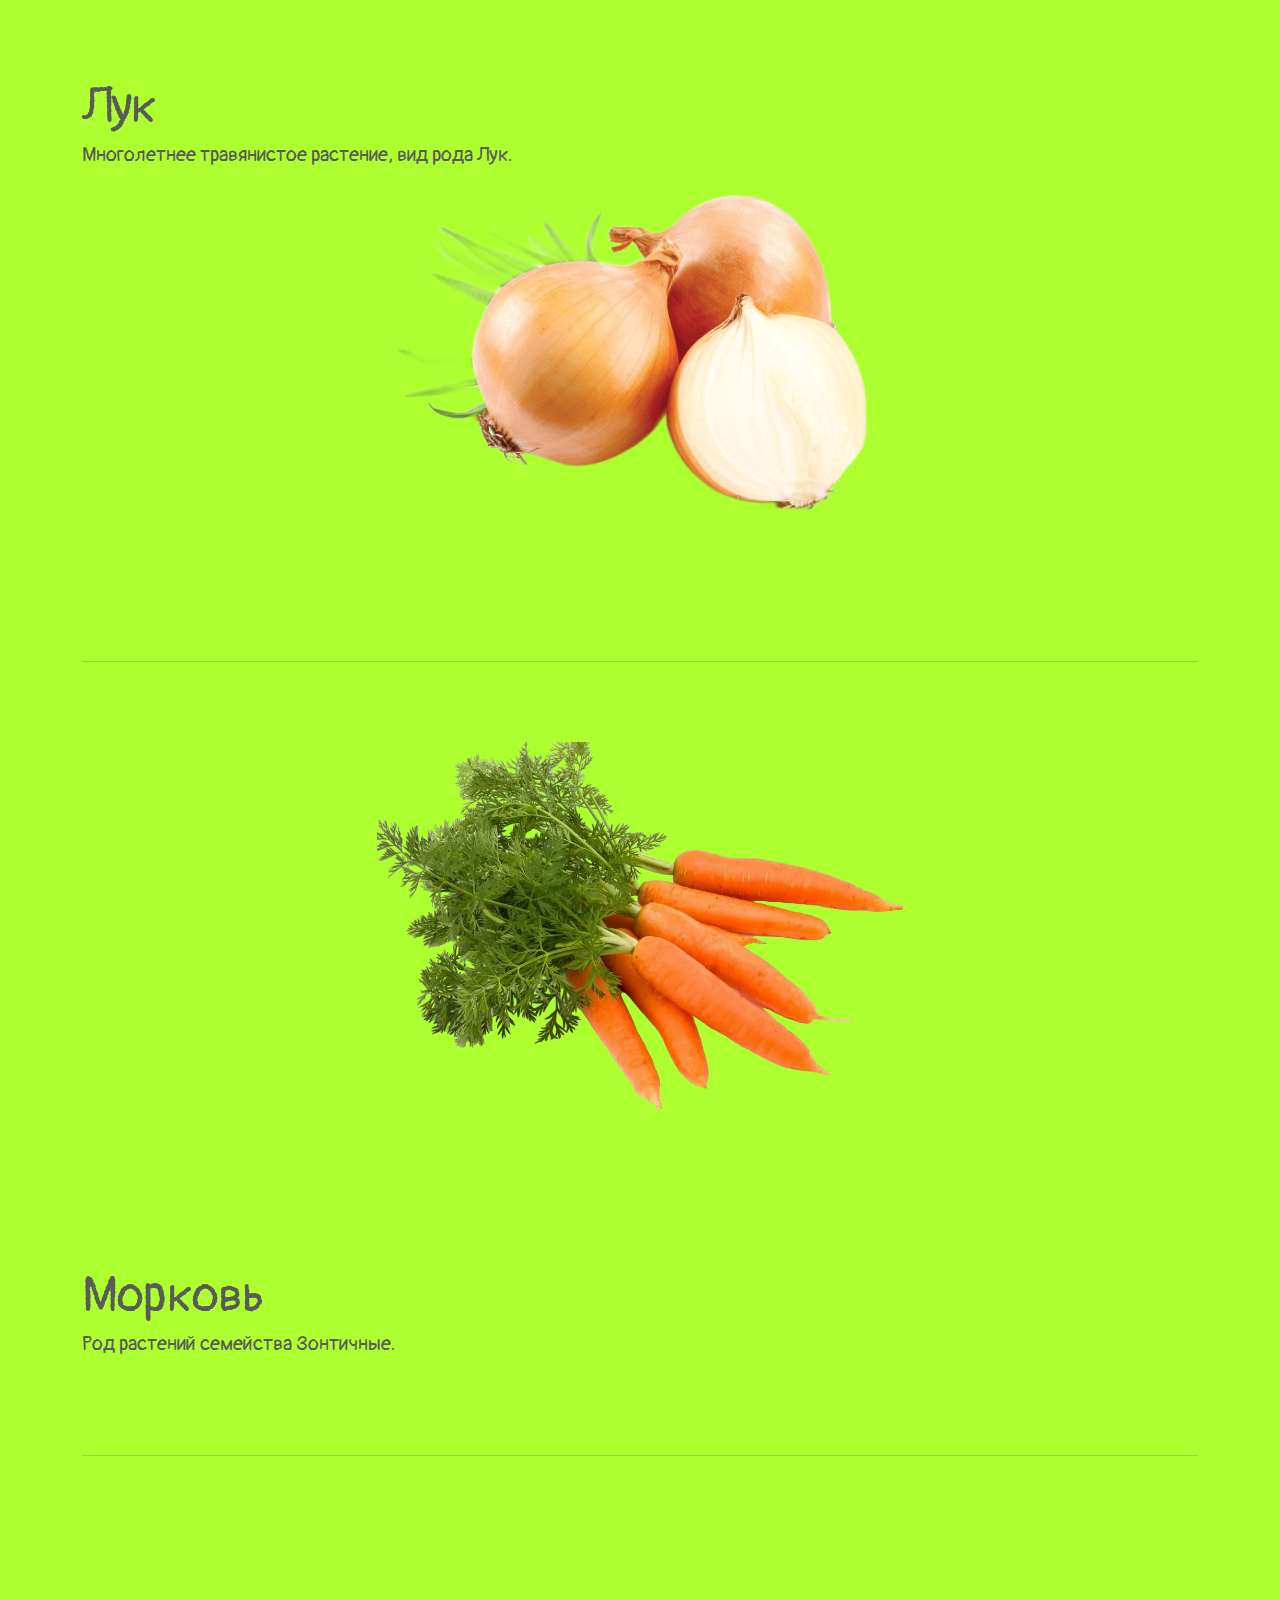
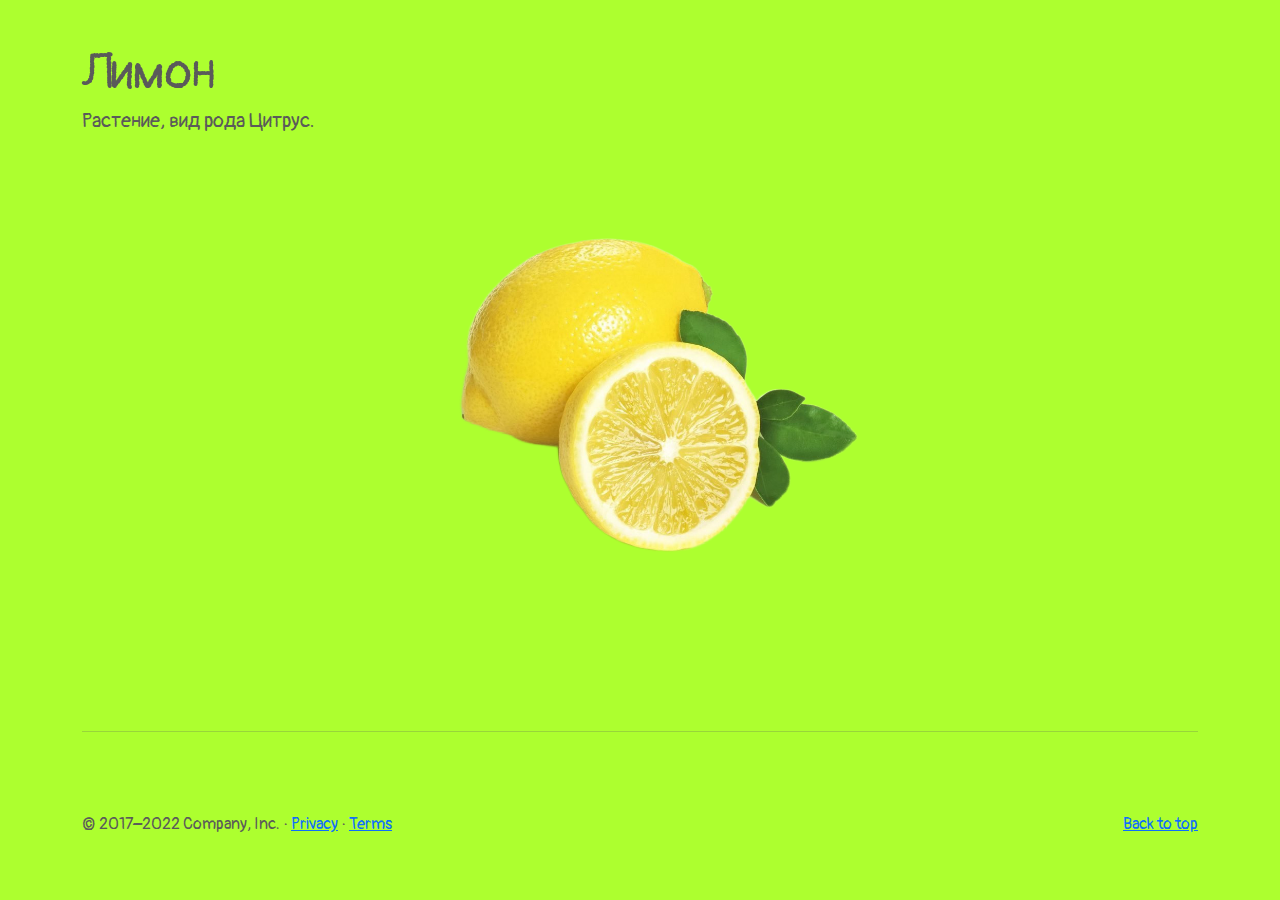
==== commit ee185d4c: "Update index.html" ====
--- a/index.html
+++ b/index.html
@@ -93,7 +93,7 @@
     <link href="carousel.css" rel="stylesheet">
   </head>
   <body>
-    <img class="d-block mx-auto mb-4" src="veget.png" alt="" width="200px" height="200px">
+    <img class="d-block mx-auto mb-4" src="veget.png" alt="" width="200px" height="100px">
     <h6>Покупай овощи по низким ценам!</h6>
 
 
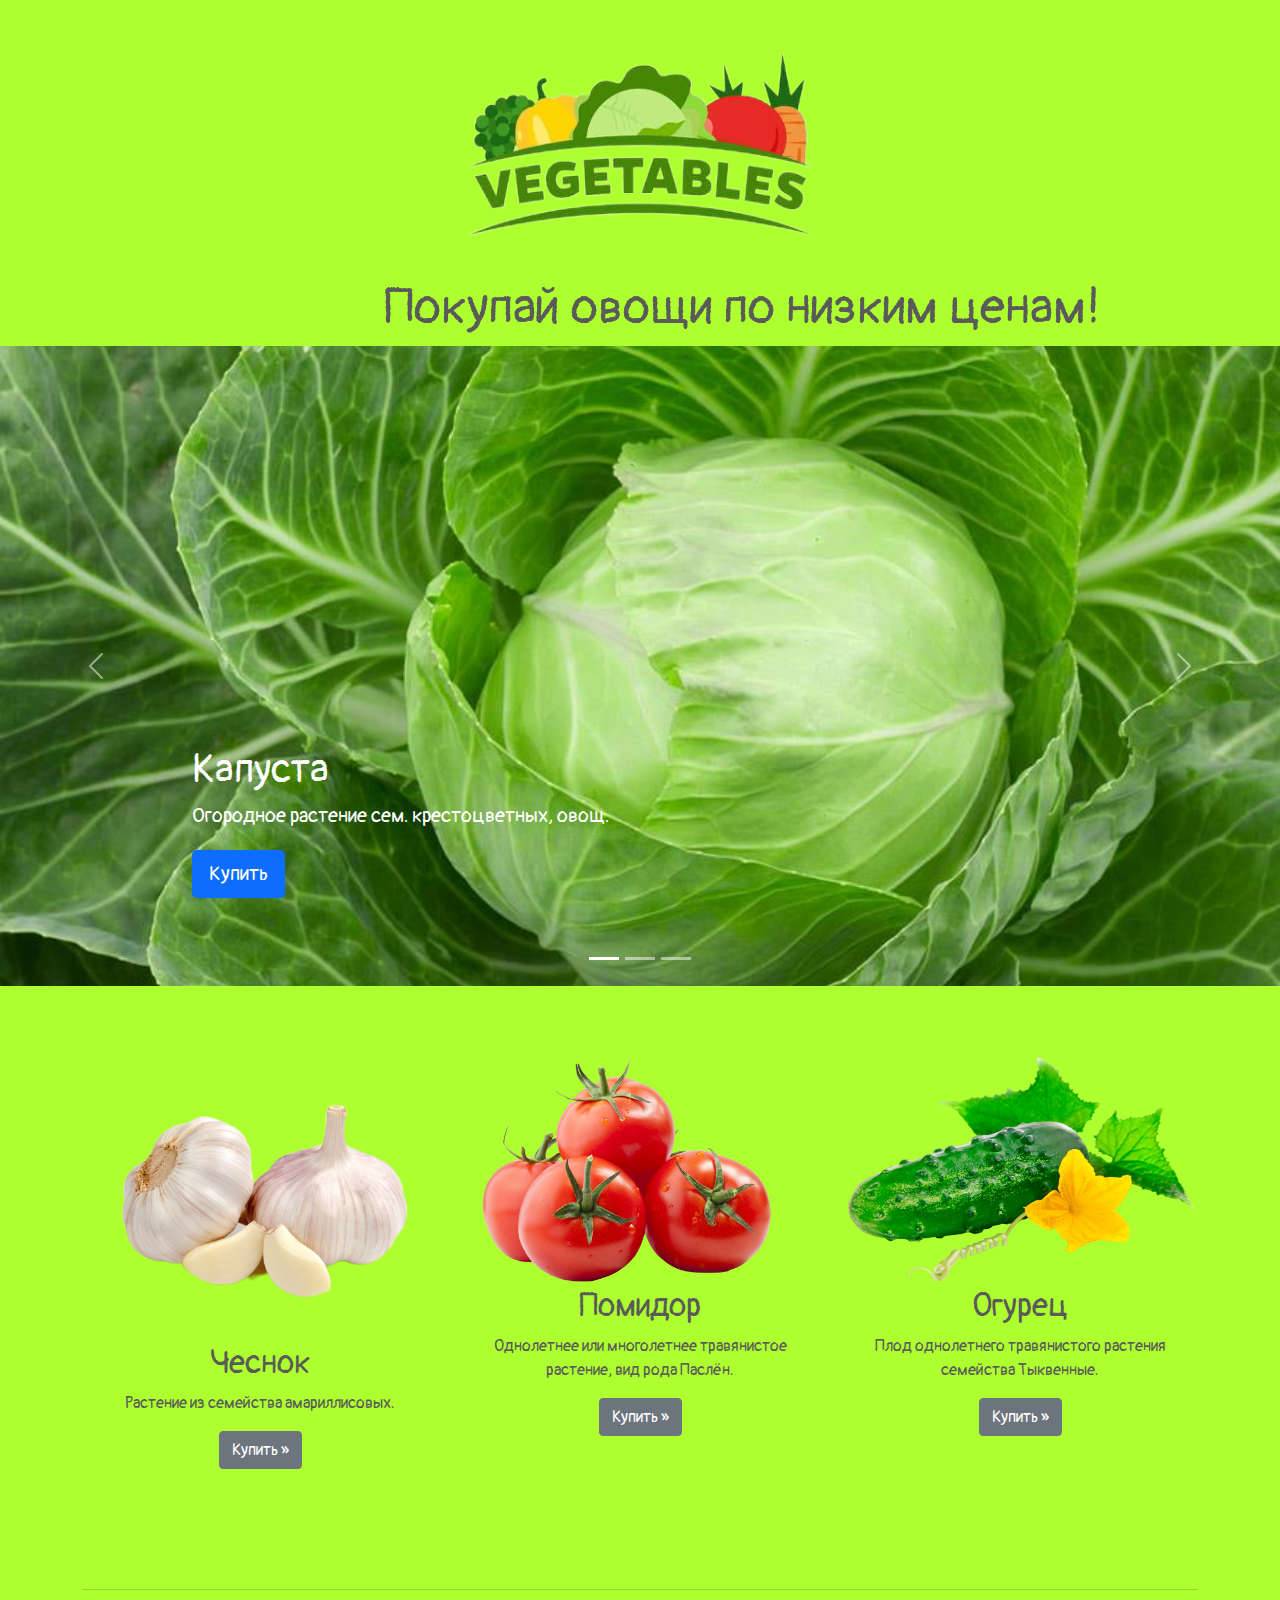
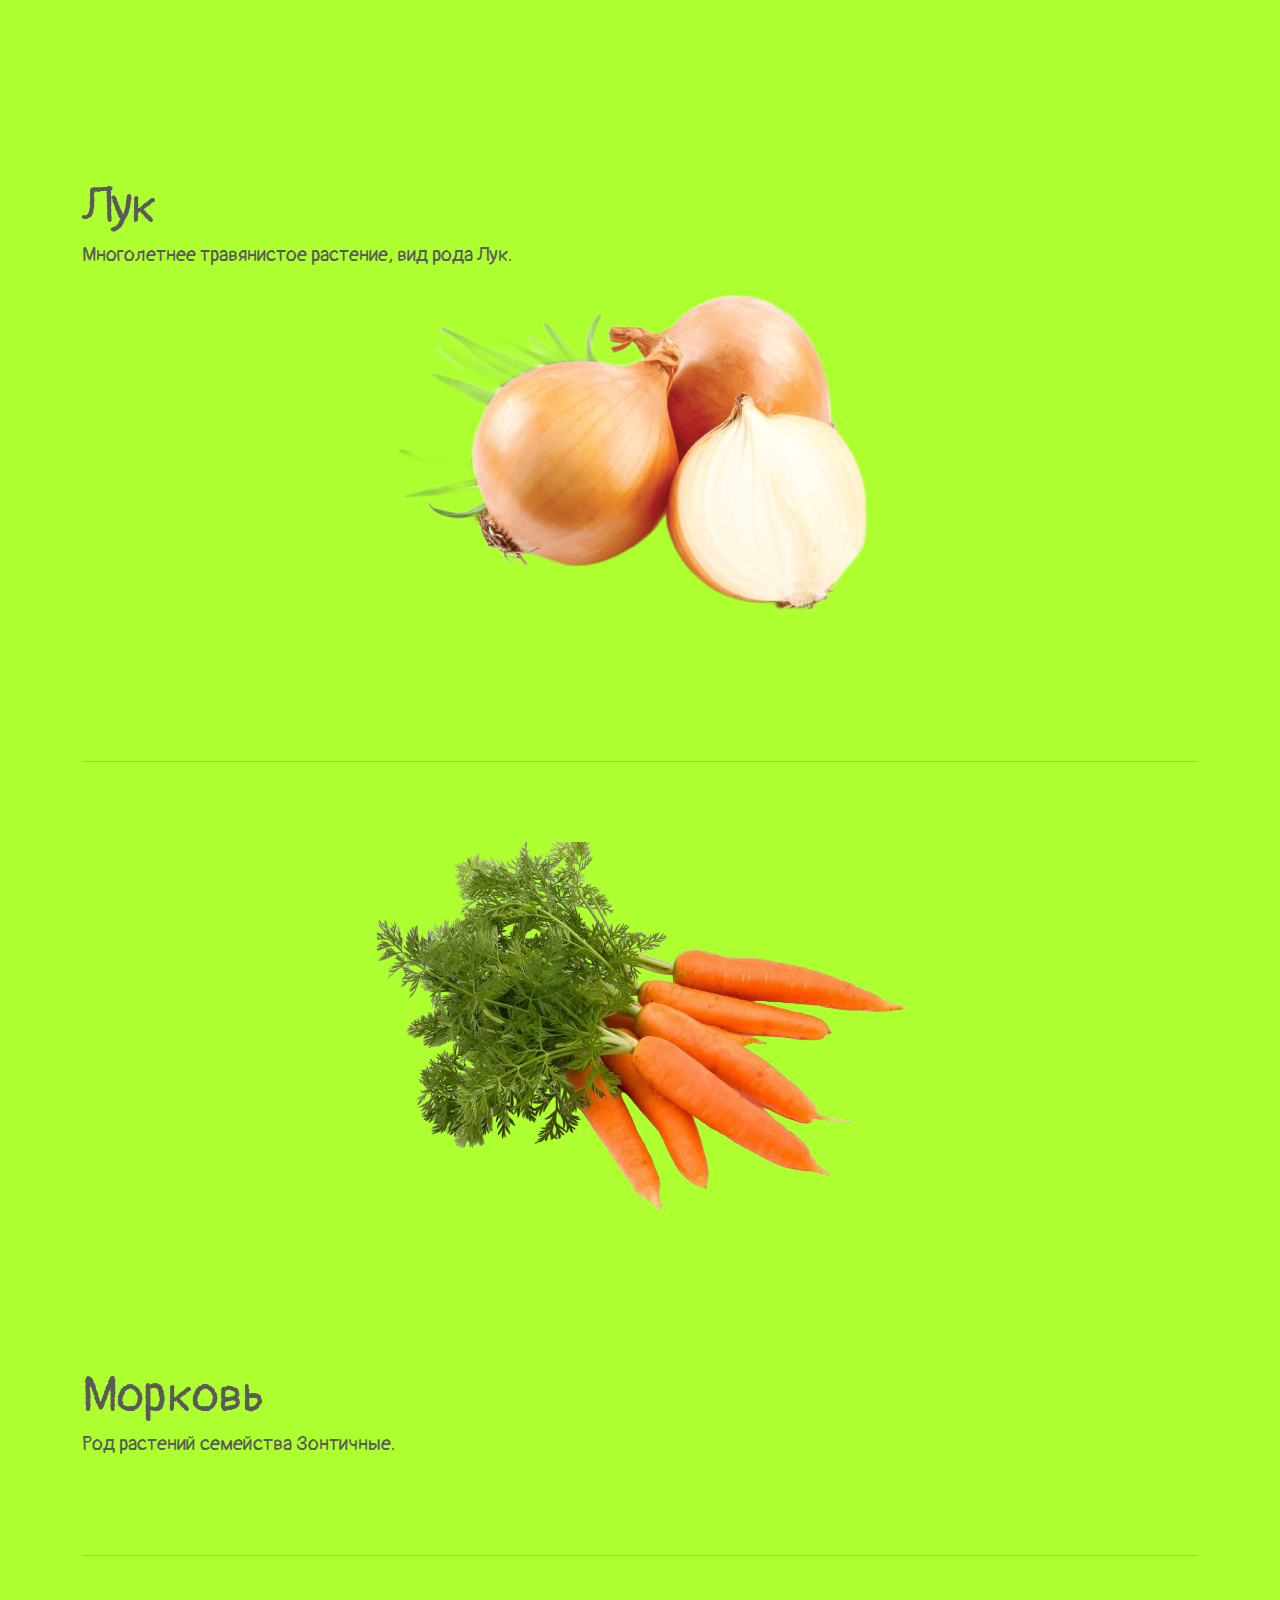
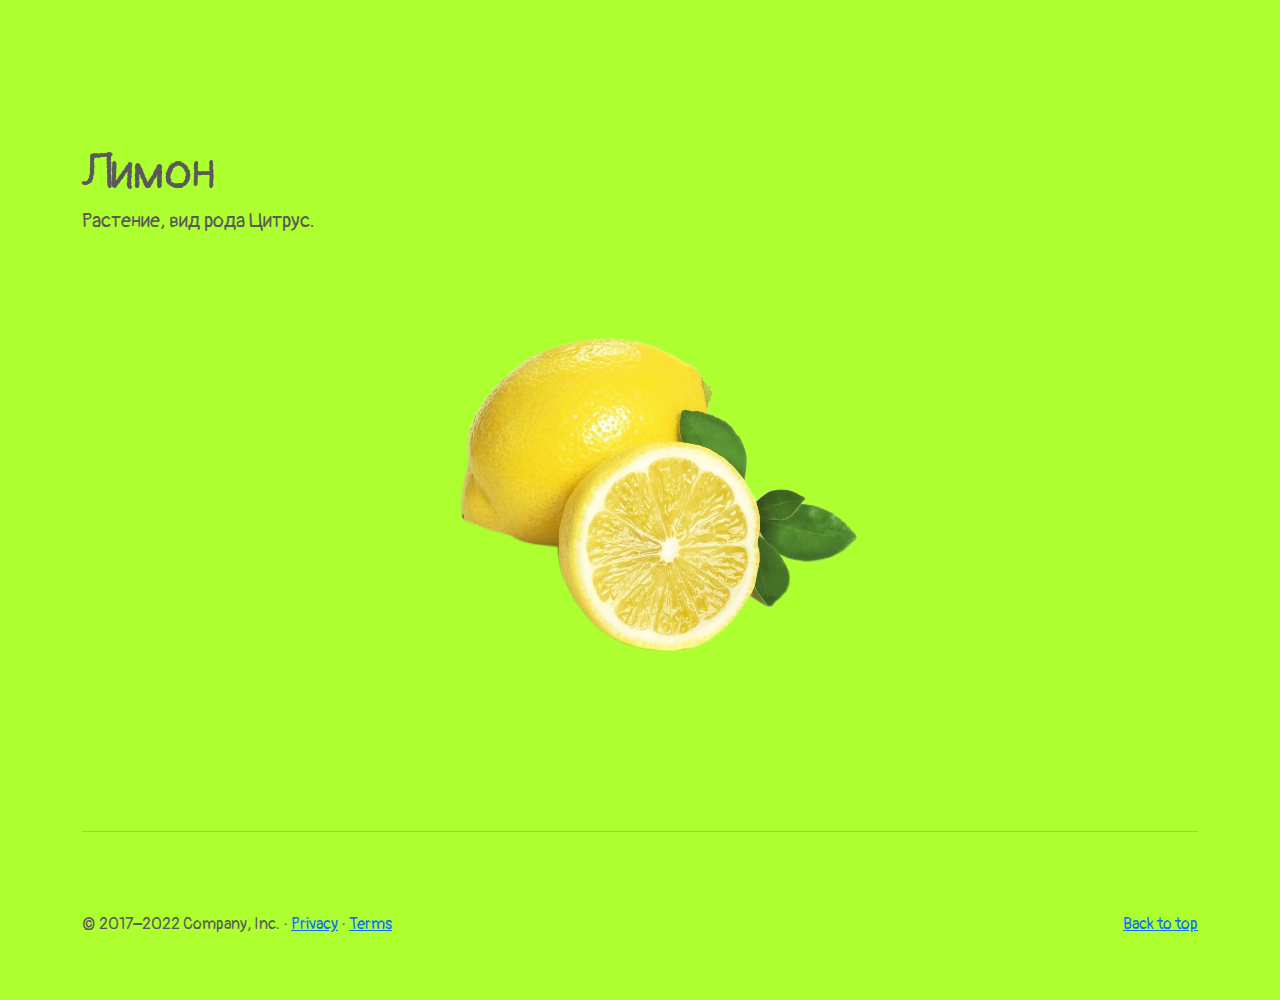
==== commit a0f5ae76: "Update index.html" ====
--- a/index.html
+++ b/index.html
@@ -93,7 +93,7 @@
     <link href="carousel.css" rel="stylesheet">
   </head>
   <body>
-    <img class="d-block mx-auto mb-4" src="veget.png" alt="" width="200px" height="100px">
+    <img class="d-block mx-auto mb-4" src="veget.png" alt="" width="400px" height="200px">
     <h6>Покупай овощи по низким ценам!</h6>
 
 
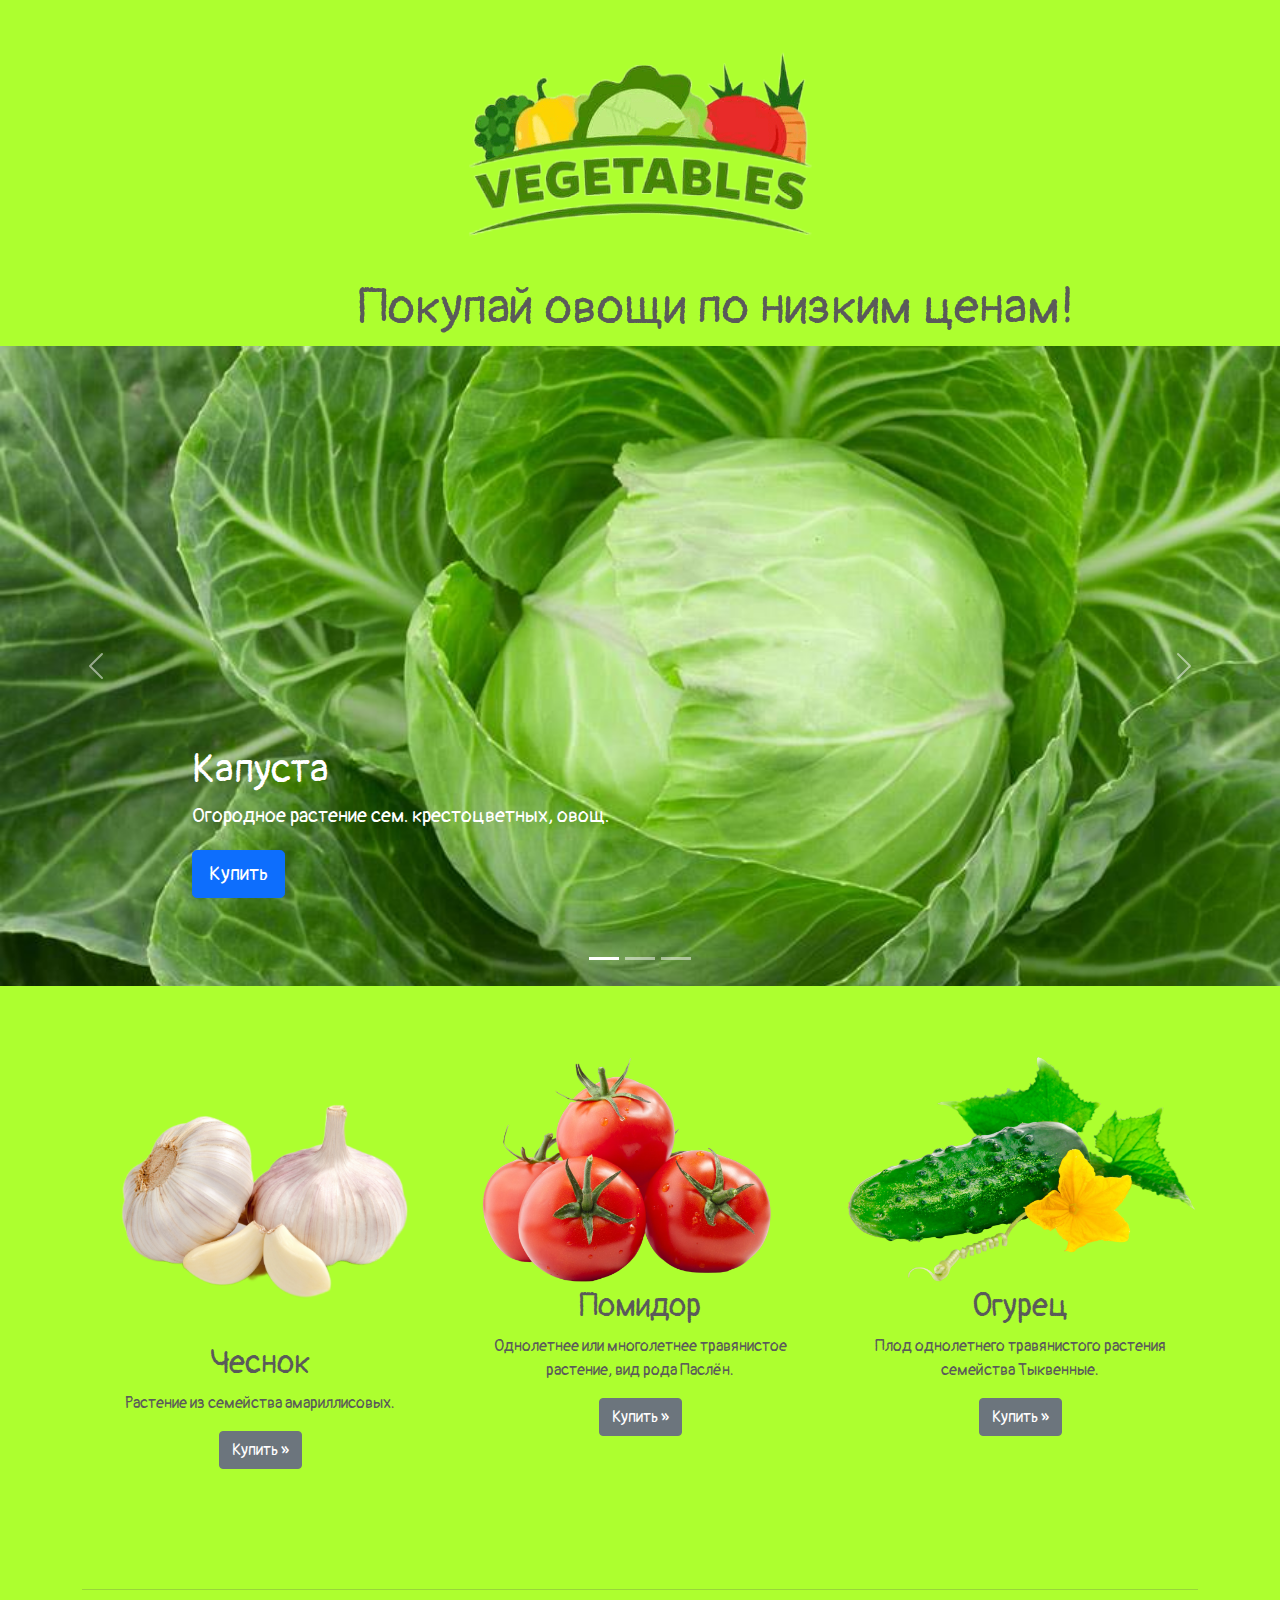
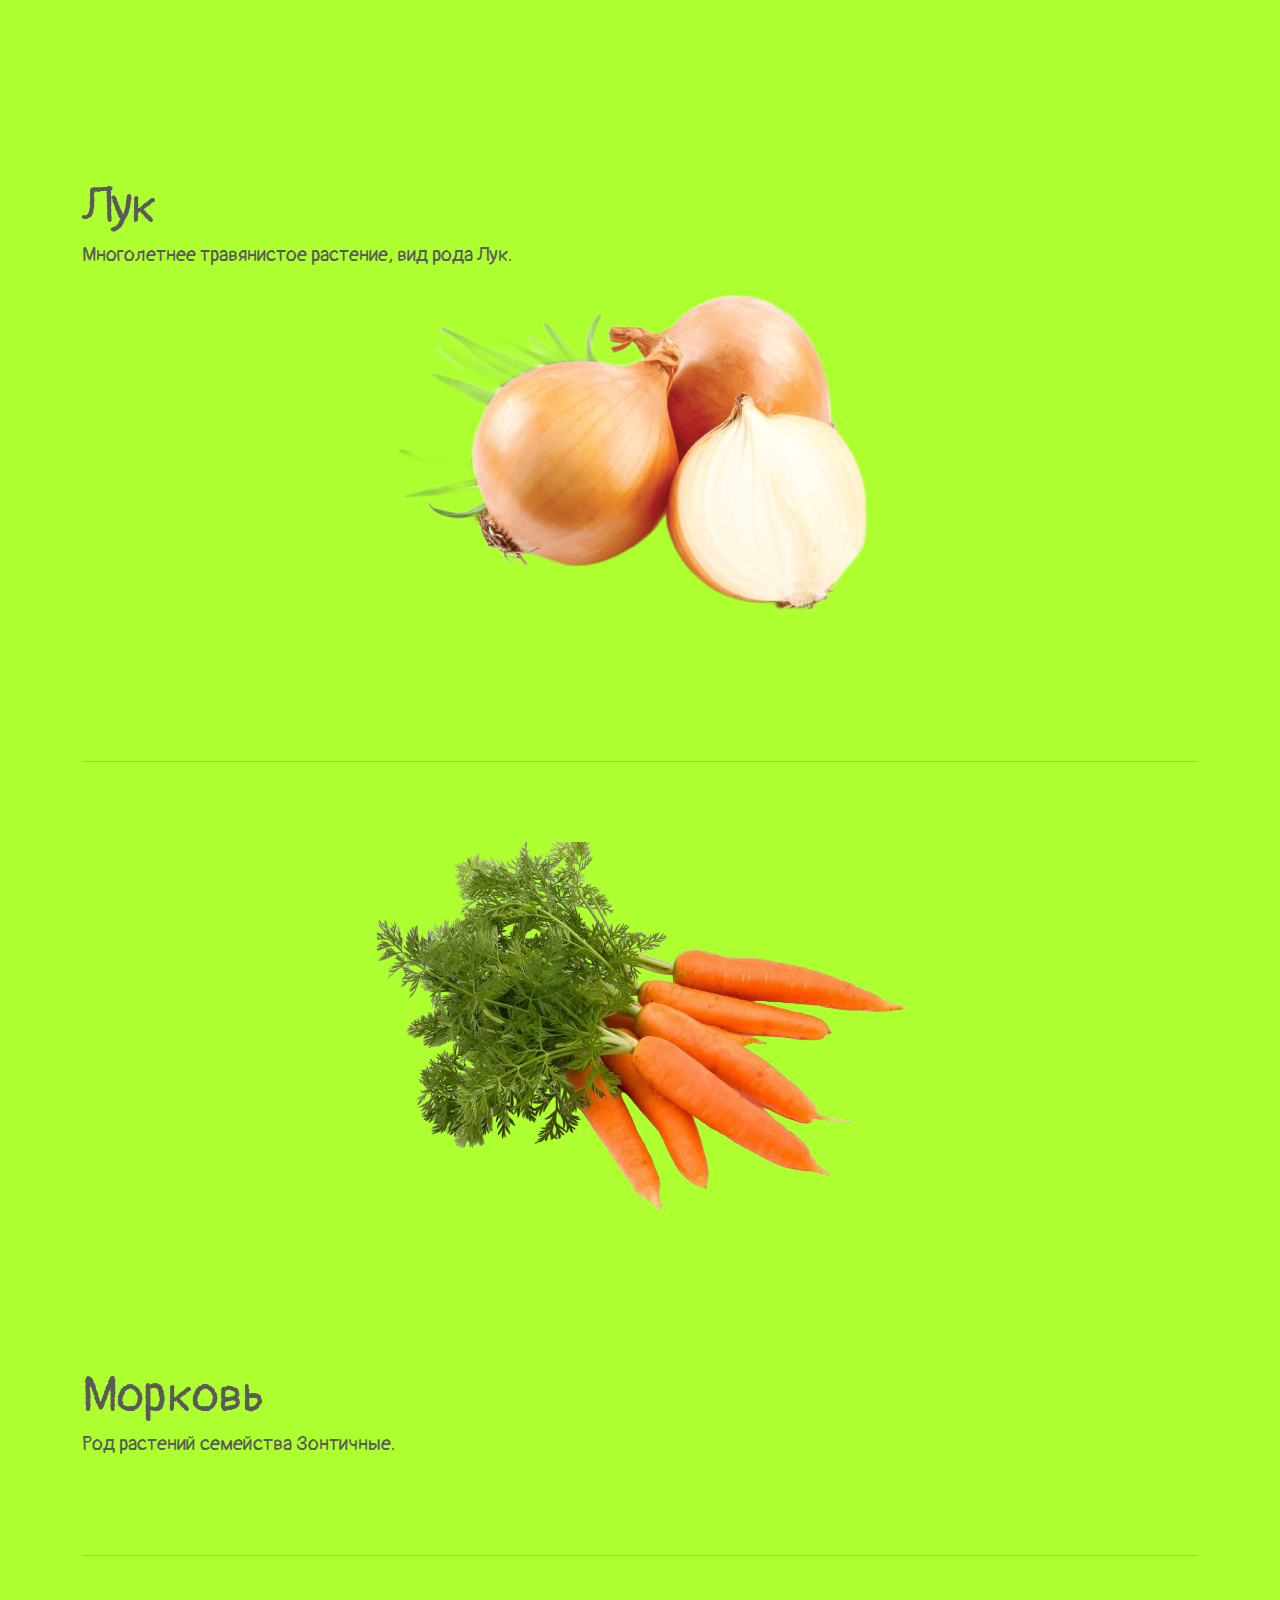
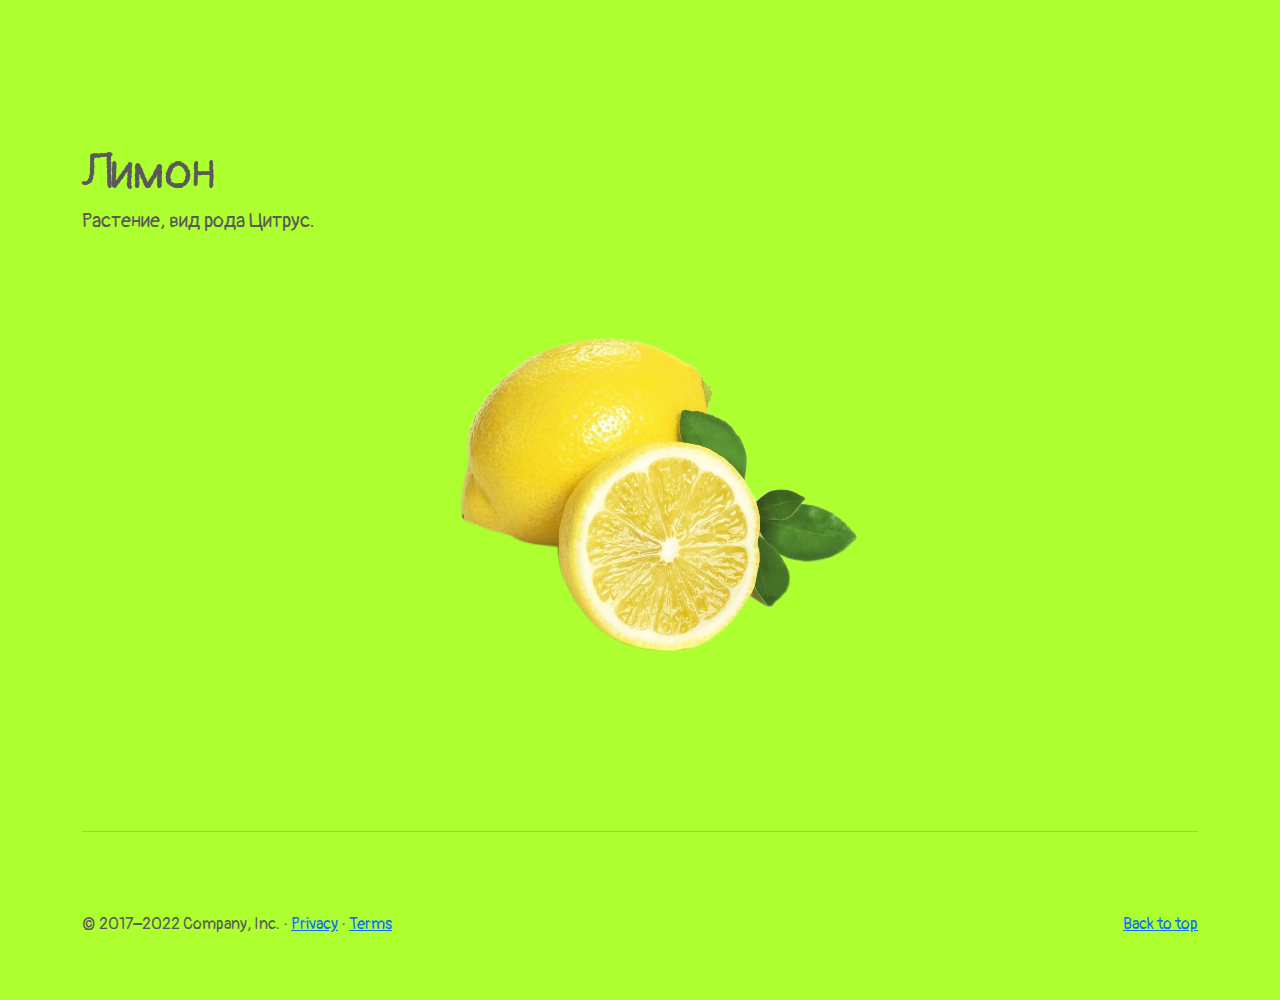
==== commit dc334d98: "Update index.html" ====
--- a/index.html
+++ b/index.html
@@ -29,7 +29,7 @@
       }
       h6{
         margin-top: 30px;
-        margin-left: 30%;
+        margin-left: 28%;
         font-size: 50px;
       }
       .bd-placeholder-img {
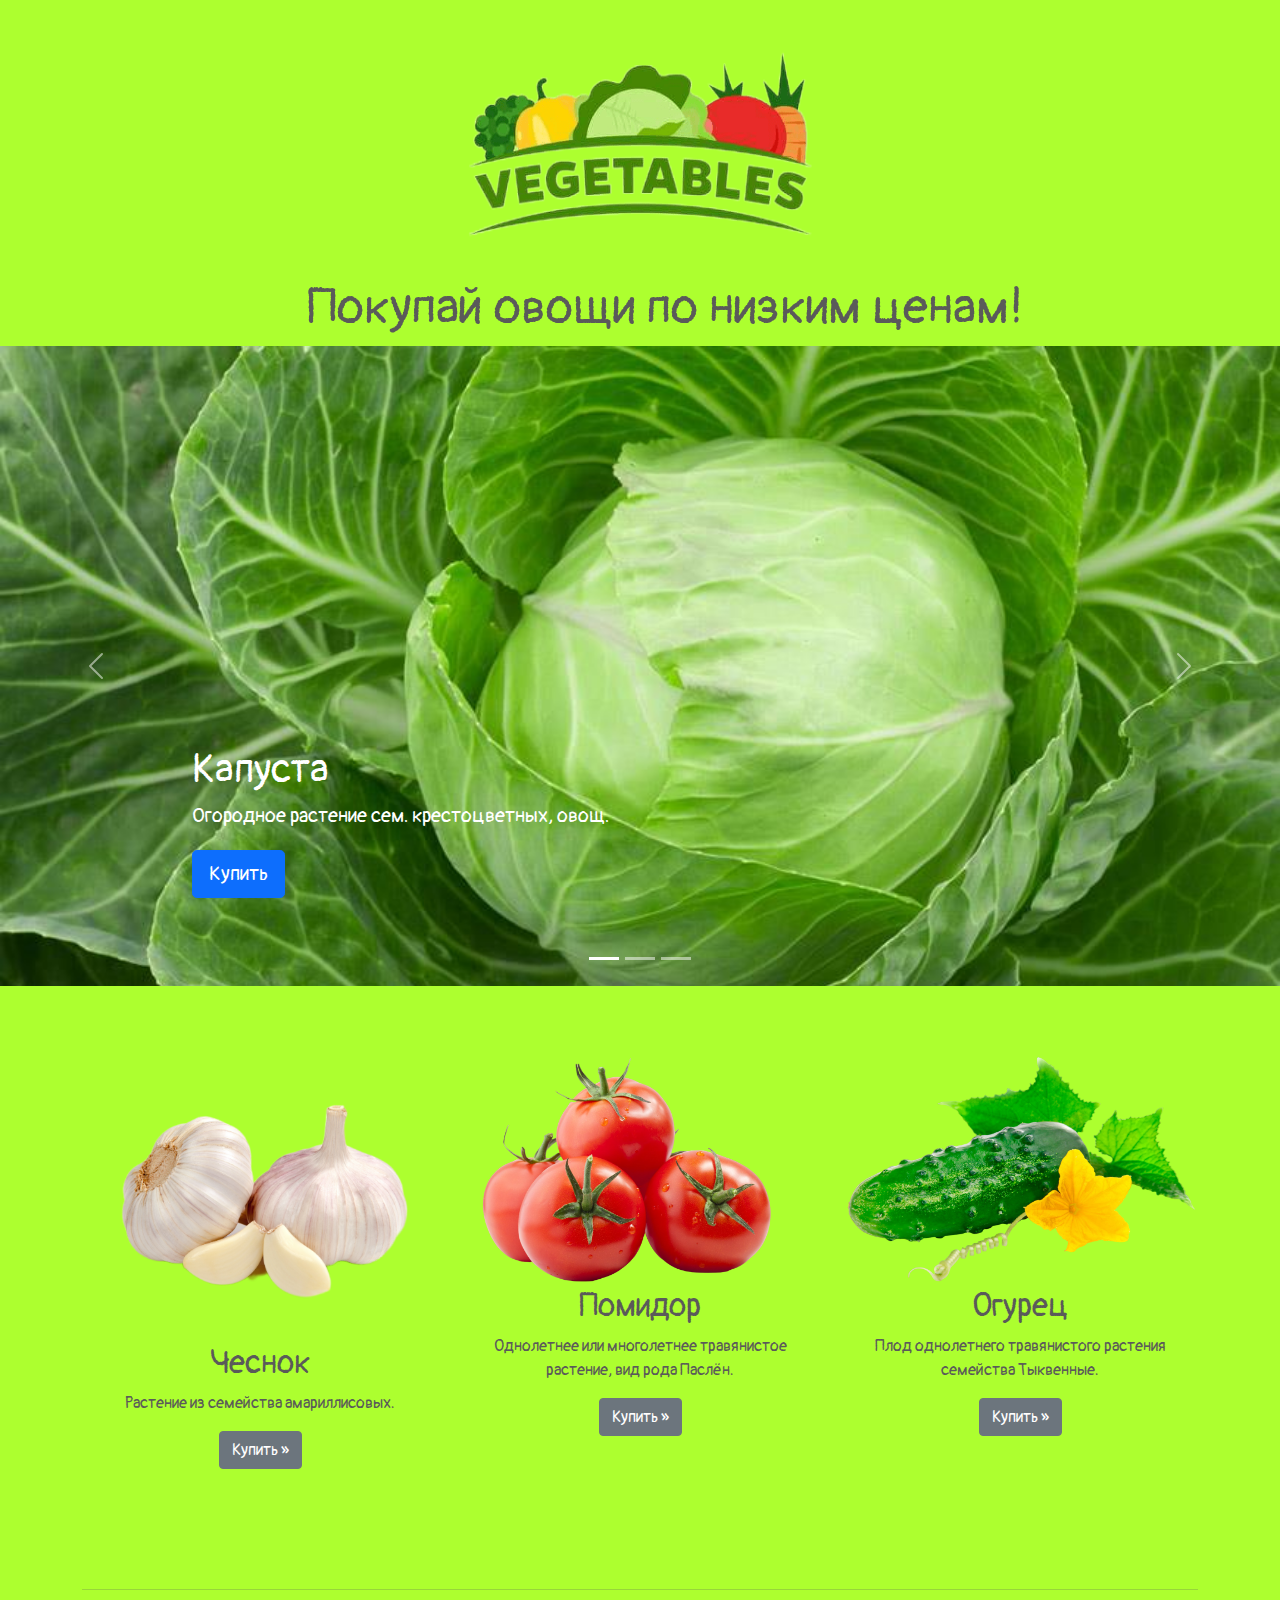
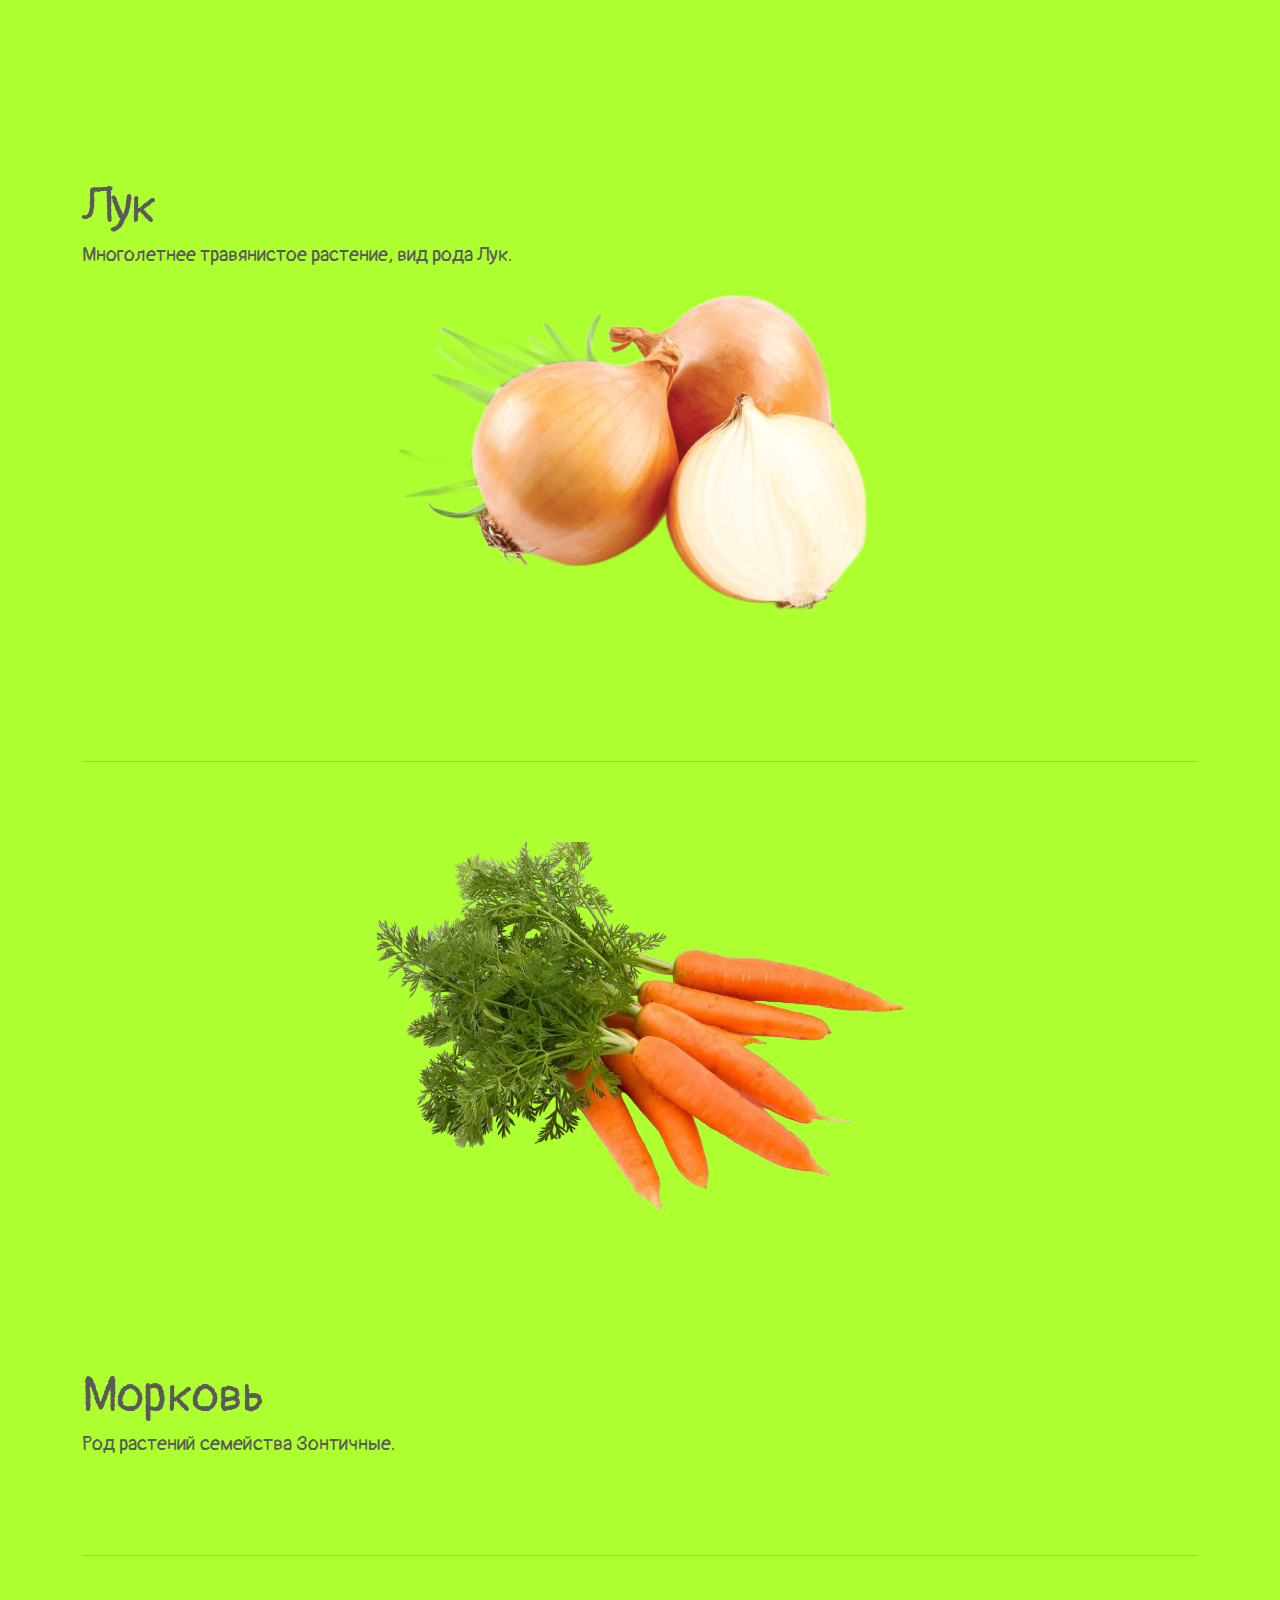
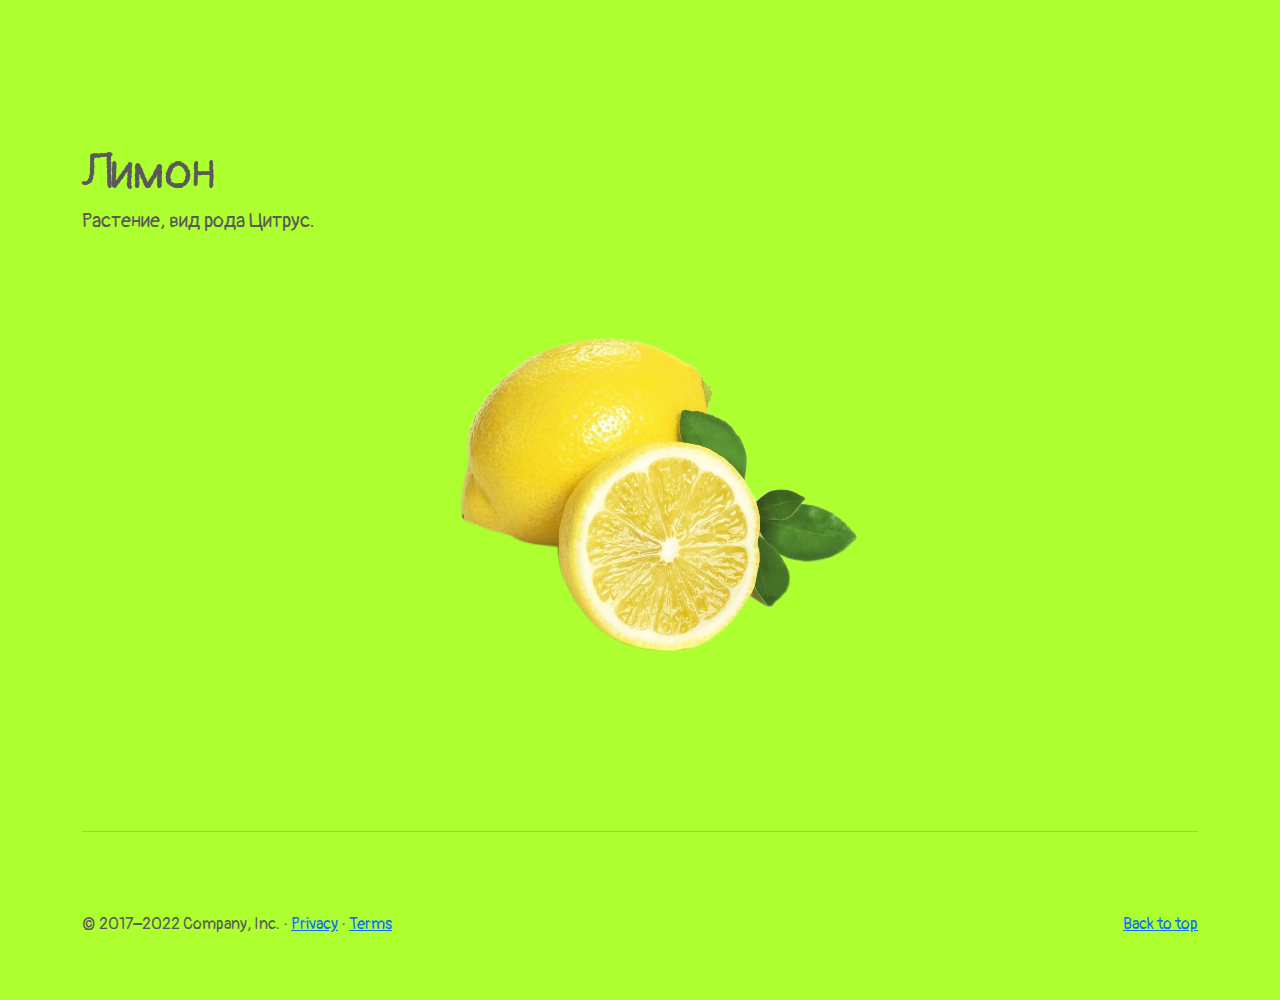
==== commit 3ea8d87f: "Update index.html" ====
--- a/index.html
+++ b/index.html
@@ -29,7 +29,7 @@
       }
       h6{
         margin-top: 30px;
-        margin-left: 28%;
+        margin-left: 24%;
         font-size: 50px;
       }
       .bd-placeholder-img {
